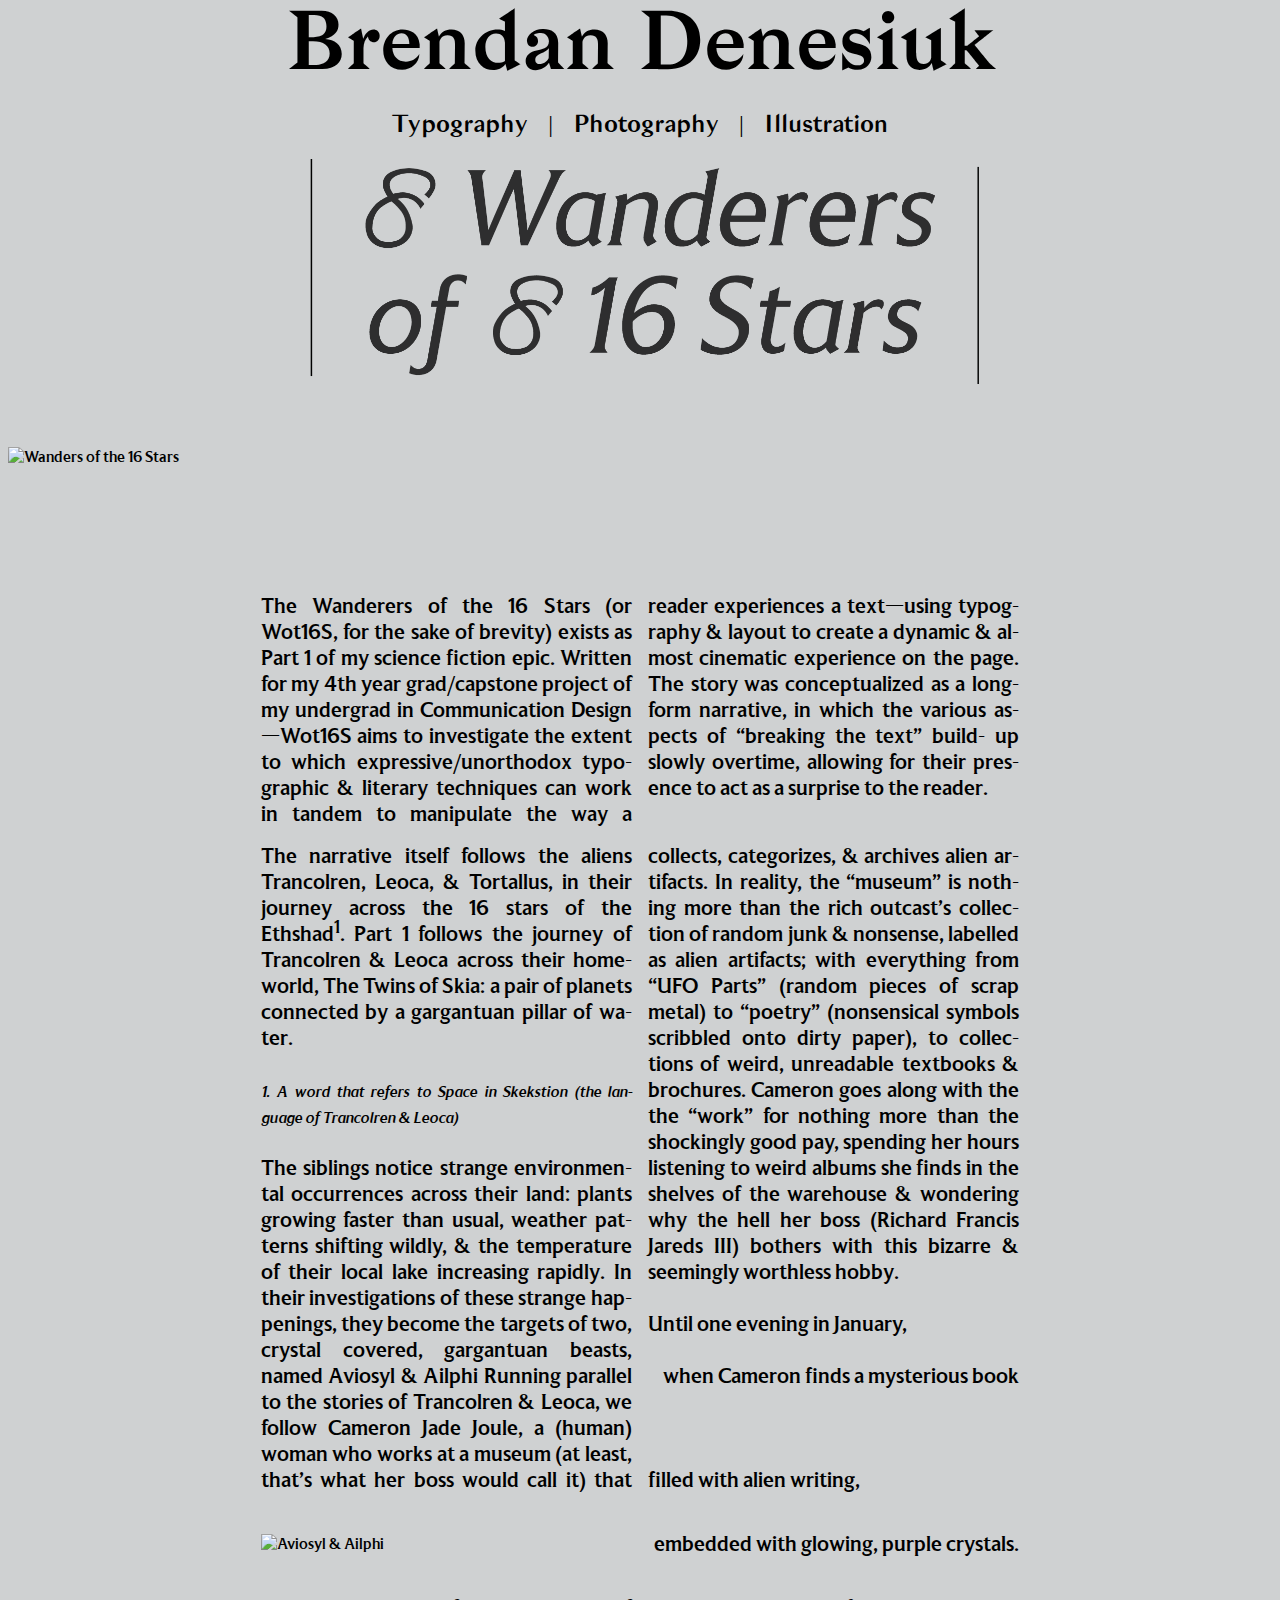
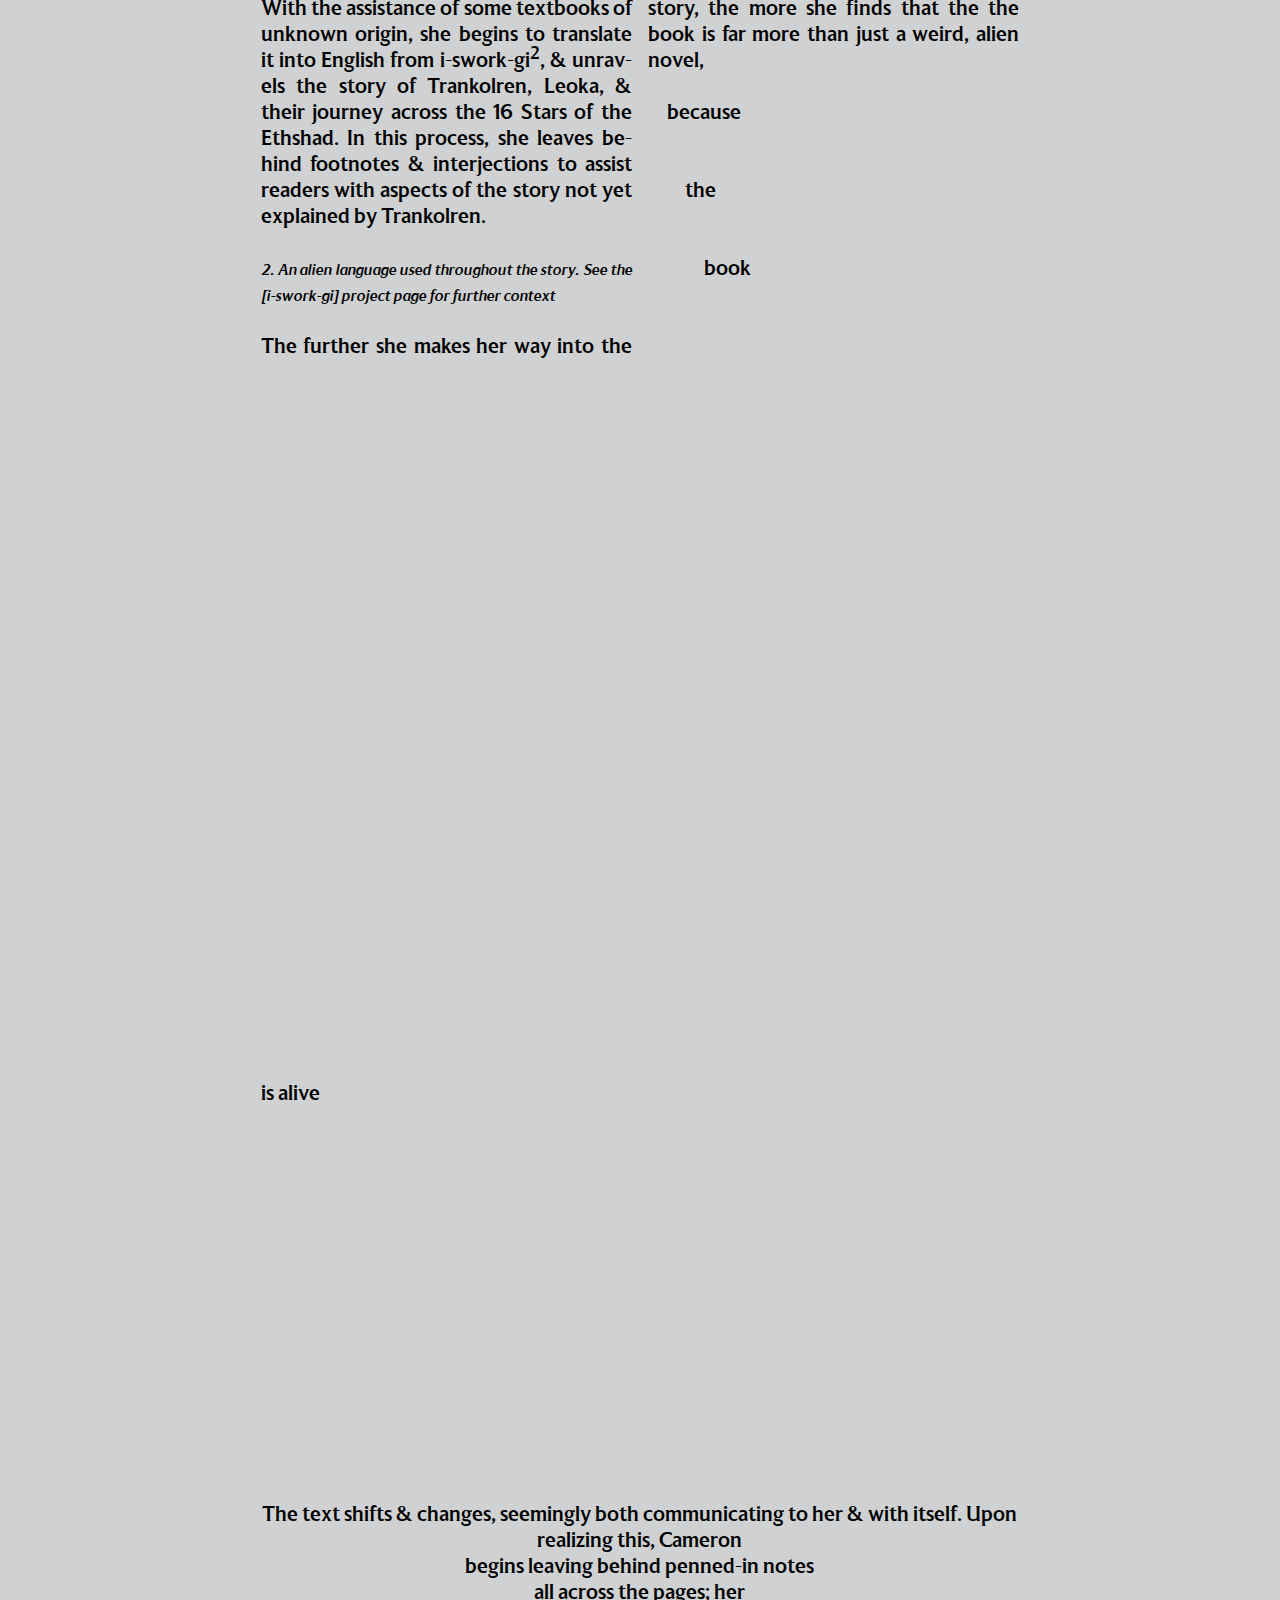
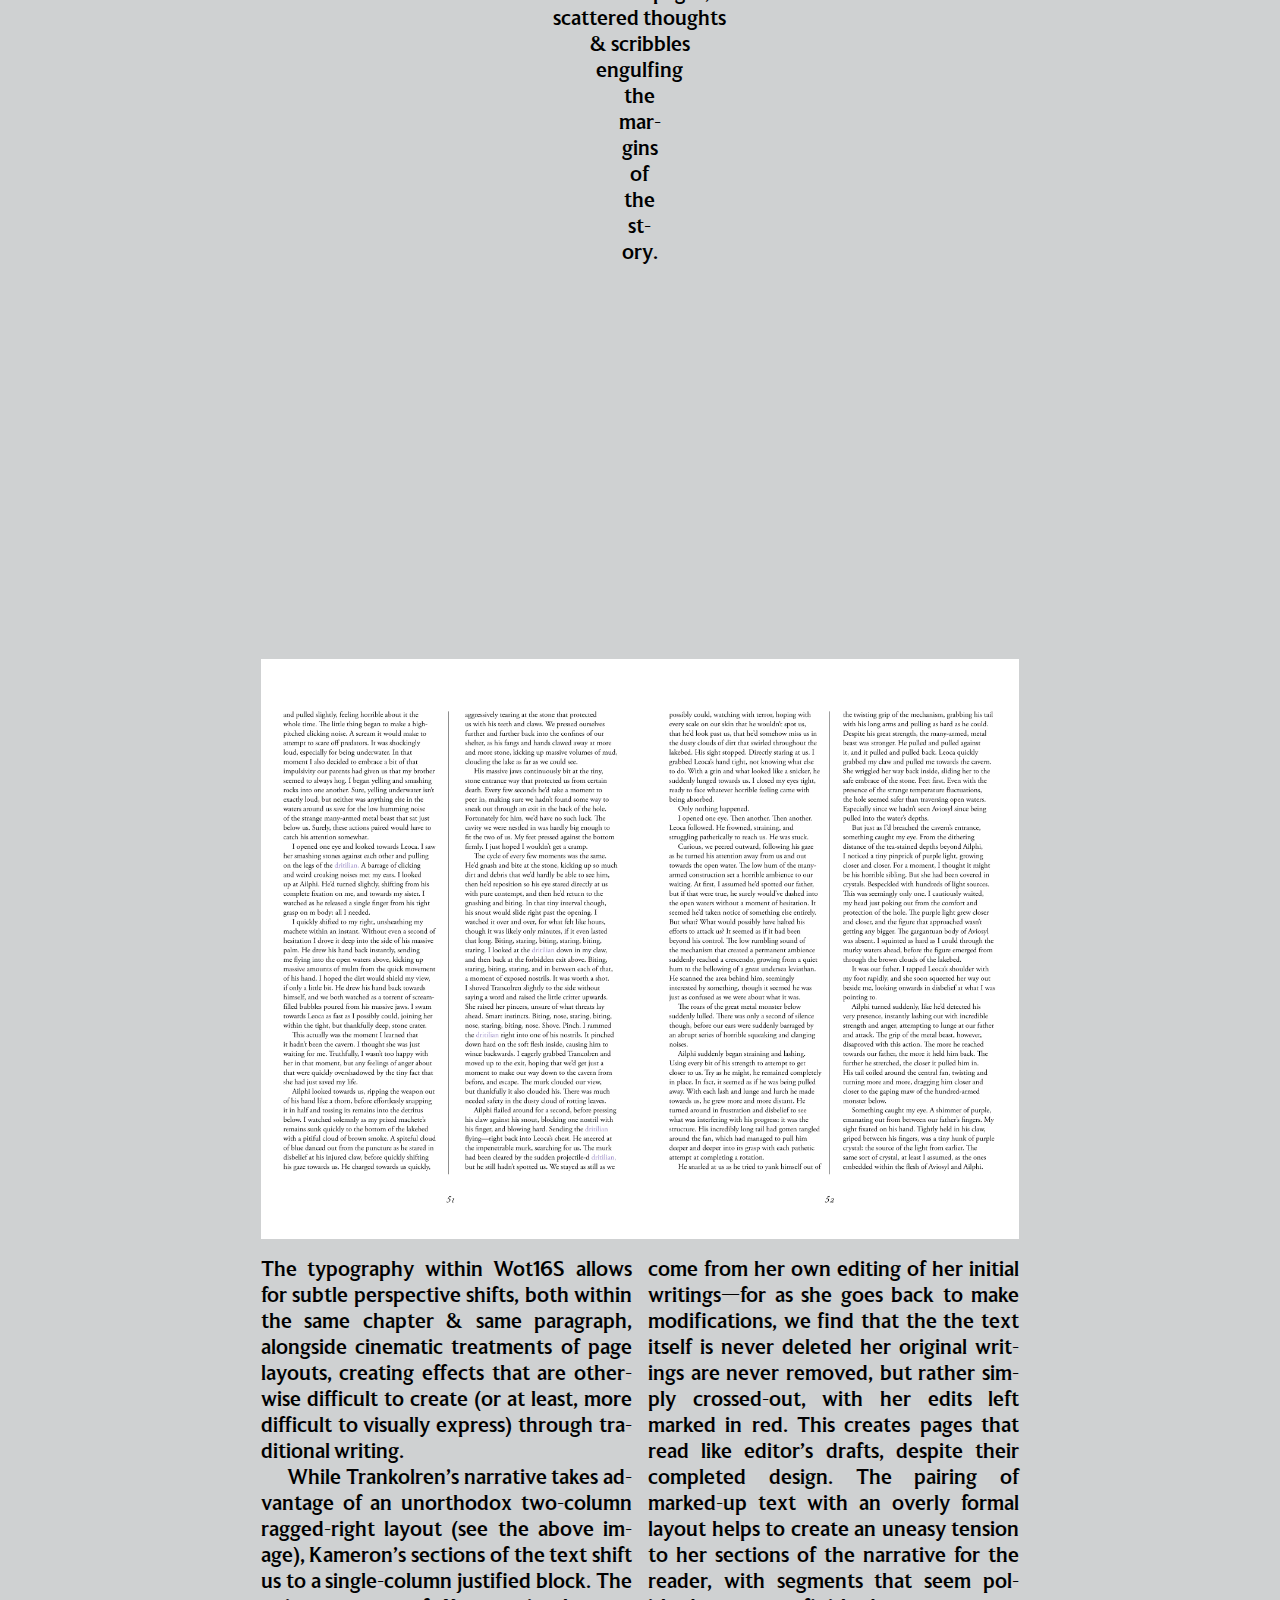
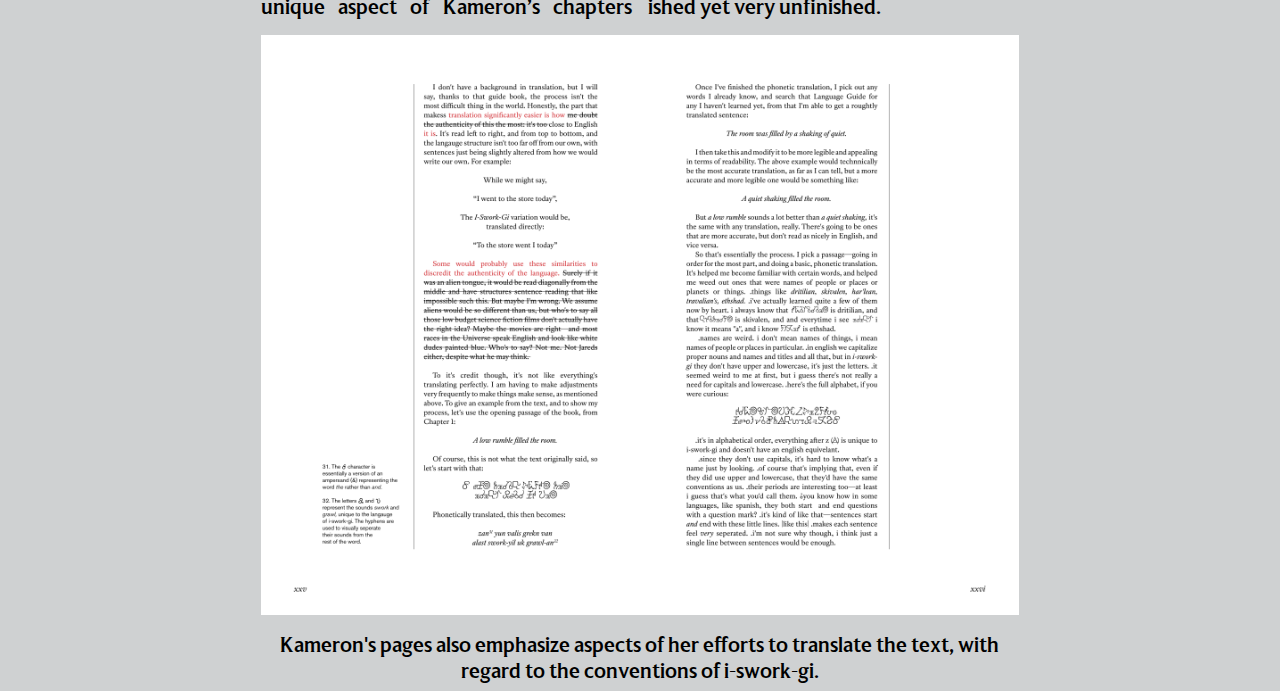
==== index.html @ 3d5e1afa "Resize Images Changed file sizes Work-in-progress" ====
<!DOCTYPE html>
<html lang="en">
<head>
    <meta charset="UTF-8">
    <title>Title</title>
    <link rel='stylesheet' href='style.css'>
</head>
<body>
    <div class='header'>
        <div class='header-title' onclick="window.location.href='/'">Brendan Denesiuk</div>
        <div>
            <h2>Typography</h2>
            <h2>|</h2>
            <h2>Photography</h2>
            <h2>|</h2>
            <h2>Illustration</h2>
        </div>
    </div>

    <img src='assets/images/wanderers-title.png' alt='Wanders of the 16 Stars' style='width:60%; margin-bottom: 5%'>
    <img src='assets/images/banner.png' alt='Wanders of the 16 Stars' style='width:100%; margin-bottom: 10%'>
    <div class='content'>
        <div class='two-column-text'>
            The Wanderers of the 16 Stars (or Wot16S, for the sake of
            brevity) exists as Part 1 of my science fiction epic. Written
            for my 4th year grad/capstone project of my undergrad in
            Communication Design—Wot16S aims to investigate the
            extent to which expressive/unorthodox typographic &
            literary techniques can work in tandem to manipulate the
            way a reader experiences a text—using typography & layout
            to create a dynamic & almost cinematic experience on the
            page. The story was conceptualized as a long-form narrative,
            in which the various aspects of “breaking the text” build-
            up slowly overtime, allowing for their presence to act as a
            surprise to the reader.
        </div>

        <div class='two-column-text'>
            The narrative itself follows the aliens Trancolren, Leoca, &
            Tortallus, in their journey across the 16 stars of the Ethshad<sup>1</sup>.
            Part 1 follows the journey of Trancolren & Leoca across their
            home-world, The Twins of Skia: a pair of planets connected
            by a gargantuan pillar of water.
            <br><br>
            <em>1.  A word that refers to Space in Skekstion (the language of Trancolren & Leoca)</em>
            <br><br>
            The siblings notice strange environmental occurrences
            across their land: plants growing faster than usual, weather
            patterns shifting wildly, & the temperature of their local
            lake increasing rapidly. In their investigations of these
            strange happenings, they become the targets of two, crystal
            covered, gargantuan beasts, named Aviosyl & Ailphi

            Running parallel to the stories of Trancolren & Leoca, we follow Cameron Jade Joule, a
            (human) woman who works at a museum (at least, that’s what her boss would call it)
            that collects, categorizes, & archives alien artifacts. In reality, the “museum” is nothing
            more than the rich outcast’s collection of random junk & nonsense, labelled as alien
            artifacts; with everything from “UFO Parts” (random pieces of scrap metal) to “poetry”
            (nonsensical symbols scribbled onto dirty paper), to collections of weird, unreadable
            textbooks & brochures. Cameron goes along with the the “work” for nothing more than
            the shockingly good pay, spending her hours listening to weird albums she finds in the
            shelves of the warehouse & wondering why the hell her boss (Richard Francis Jareds
            III) bothers with this bizarre & seemingly worthless hobby.
            <br><br>
            Until one evening in January,
            <br><br>
            <div style='text-align: right'>when Cameron finds a mysterious book</div>
            <br><br><br>
            filled with alien writing,
        </div>

        <div class='content-double'>
            <img src='assets/images/wander1.png' alt='Aviosyl & Ailphi' style='width:100%;'>
            <p style='text-align: right'>embedded with glowing, purple crystals.</p>
        </div>

        <div class='two-column-text'>
            With the assistance of some textbooks of unknown origin, she begins to translate it
            into English from i-swork-gi<sup>2</sup>, & unravels the story of Trankolren, Leoka, & their journey
            across the 16 Stars of the Ethshad. In this process, she leaves behind footnotes &
            interjections to assist readers with aspects of the story not yet explained by Trankolren.
            <br><br>
            <em>2.   An alien language used throughout the story. See the [i-swork-gi] project page for further context </em>
            <br><br>
            The further she makes her way into the story, the more she finds that the the book is far more than just a weird, alien novel,
            <br><br>
            <div style='padding-left: 5%'>because</div>
            <br><br>
            <div style='padding-left: 10%'>the</div>
            <br><br>
            <div style='padding-left: 15%'>book</div>
            <br><br>
        </div>
        <div class='two-column-text'>
            <div style='margin-top: 100%; padding-top: 90%'>is alive</div>
        </div>
        <div class='center-text' style='margin-top: 50%; margin-bottom: 50%'>
            The text shifts & changes, seemingly both communicating to her & with itself. Upon realizing this, Cameron<br>
            begins leaving behind penned-in notes<br>
            all across the pages; her<br>
            scattered thoughts<br>
            & scribbles<br>
            engulfing<br>
            the<br>
            mar-<br>
            gins<br>
            of<br>
            the<br>
            st-<br>
            ory.<br>
        </div>
        <img src='assets/images/wander2.png' alt='Page 51-52' style='width:100%;'>
        <div class='two-column-text'>
            The typography within Wot16S allows for subtle perspective shifts, both within the same
            chapter & same paragraph, alongside cinematic treatments of page layouts, creating
            effects that are otherwise difficult to create (or at least, more difficult to visually express)
            through traditional writing.
            <br>
            &emsp; While Trankolren’s narrative takes advantage of an unorthodox two-column
            ragged-right layout (see the above image), Kameron’s sections of the text shift us to a
            single-column justified block. The unique aspect of Kameron’s chapters come from her
            own editing of her initial writings—for as she goes back to make modifications, we find
            that the the text itself is never deleted her original writings are never removed, but rather
            simply crossed-out, with her edits left marked in red. This creates pages that read like
            editor’s drafts, despite their completed design. The pairing of marked-up text with an
            overly formal layout helps to create an uneasy tension to her sections of the narrative
            for the reader, with segments that seem polished yet very unfinished.
        </div>
        <img src='assets/images/wander3.png' alt='Page xxv-xxvi' style='width:100%;'>
        <div class='center-text'>
            Kameron's pages also emphasize aspects of her efforts to translate the text, with regard to the conventions of i-swork-gi.
        </div>
    </div>
</body>
</html>
---- style.css ----
/*region Colors & Fonts*/
:root {
    --main_background: #cfd1d2;
    --main_text: #000000;
}

@font-face {
    font-family: BagnardSans;
    src: url('assets/typefaces/BagnardSans.otf');
    font-weight: normal;
    font-style: normal;
}

@font-face {
    font-family: Bagnard-Serif-Regular;
    src: url('assets/typefaces/Bagnard-Serif-Regular.otf');
    font-weight: normal;
    font-style: normal;
}

@font-face {
    font-family: LTMuseum-Medium;
    src: url('assets/typefaces/LTMuseum-Medium.ttf') format('truetype');
    font-weight: normal;
    font-style: normal;
}

@font-face {
    font-family: LTMuseum-Medium;
    src: url('assets/typefaces/LTMuseum-MediumItalic.ttf') format('truetype');
    font-weight: normal;
    font-style: italic;
}
/*endregion*/

body {
    background-color: var(--main_background);
    color: var(--main_text);
    font-family: LTMuseum-Medium, serif;
    -webkit-font-smoothing: antialiased;
    display: flex;
    flex-direction: column;
    justify-content: center;
    align-items: center;
}

/*region Header*/
.header-title {
    color: var(--main_text);
    font-family: Bagnard-Serif-Regular, serif;
    font-size: 81px;
    cursor: pointer;
}

.header-title:hover {
    transform: scale(0.9);
    transition: transform 0.5s;
}

.header {
    display: flex;
    flex-direction: column;
    align-items: center;
    justify-content: space-between;

}

.header h2 {
    float: left;
    color: var(--main_text);
    text-align: center;
    padding-left: 10px;
    padding-right: 10px;
    text-decoration: none;
    font-family: BagnardSans, serif;
    font-weight: lighter;
}
/*endregion*/

.content {
    display: flex;
    flex-direction: column;
    width: 60%;
    justify-content: space-evenly;
    row-gap: 1rem;
}

.content-double {
    display: grid;
    grid-template-columns: 1fr 1fr;
    align-items: center;
    justify-content: center;
    grid-column-gap: 1rem;
}

.content-double p {
    font-size: 22px;
    text-align: justify;
    text-justify: auto;
    hyphens: auto;
}

.content-double p em {
    font-size: 16px;
}

.two-column-text {
    column-count: 2;
    column-gap: 1rem;
    font-size: 22px;
    text-align: justify;
    text-justify: auto;
    hyphens: auto;

}

.two-column-text sup {
    line-height: 0;
}

.two-column-text em {
    font-size: 16px;
}

.center-text {
    font-size: 22px;
    text-align: center;
}
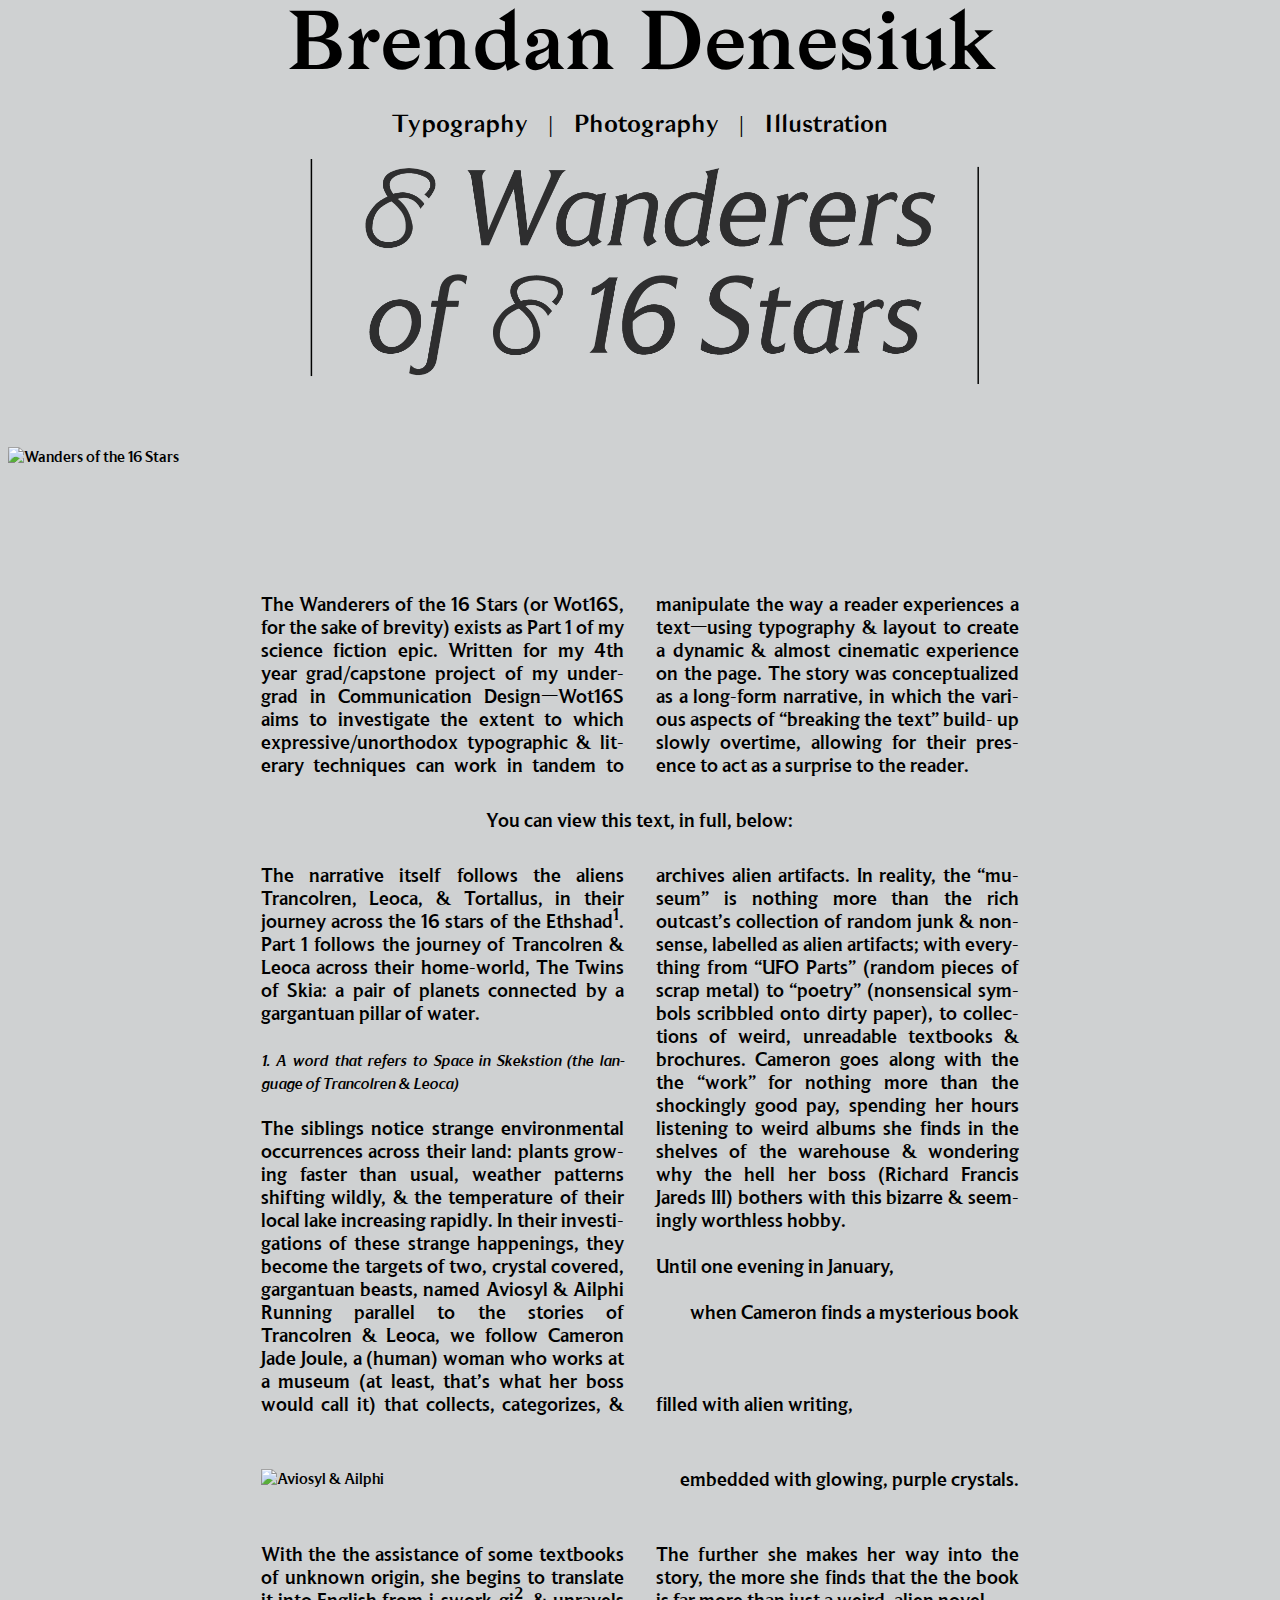
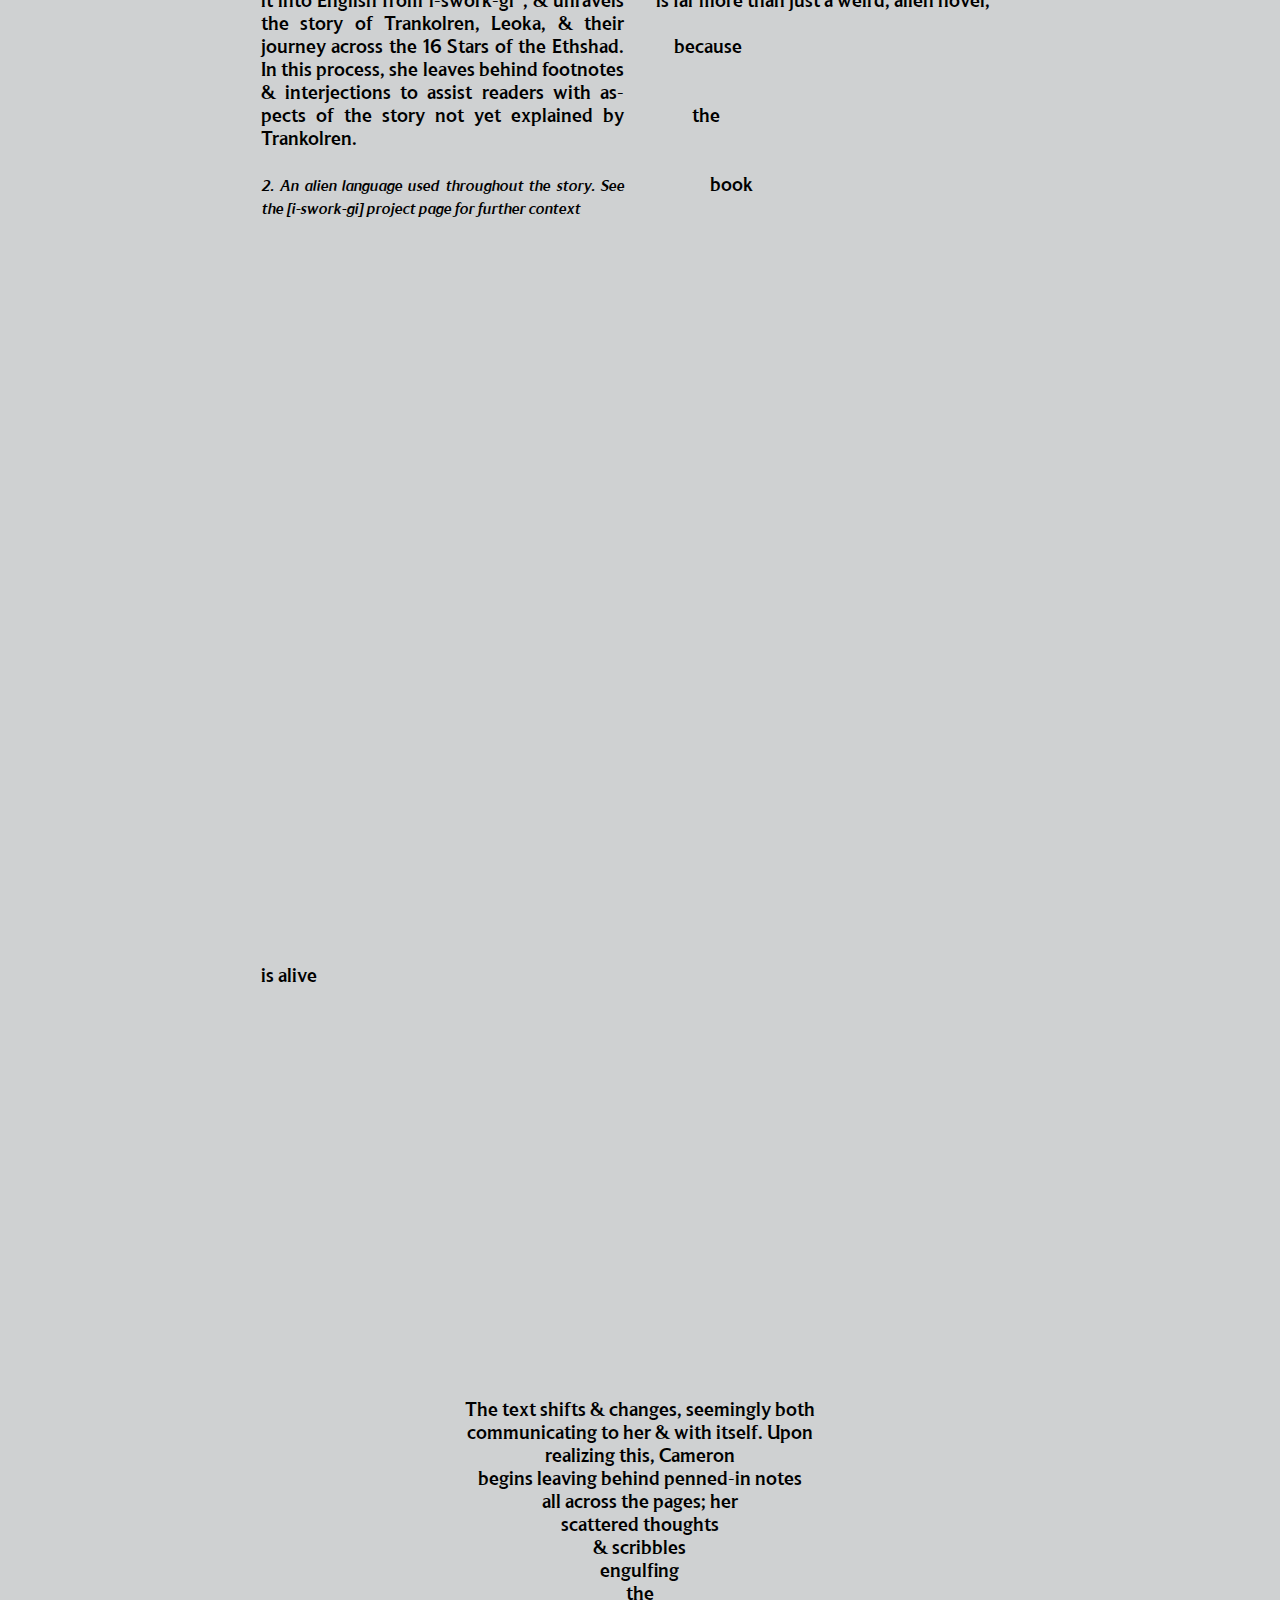
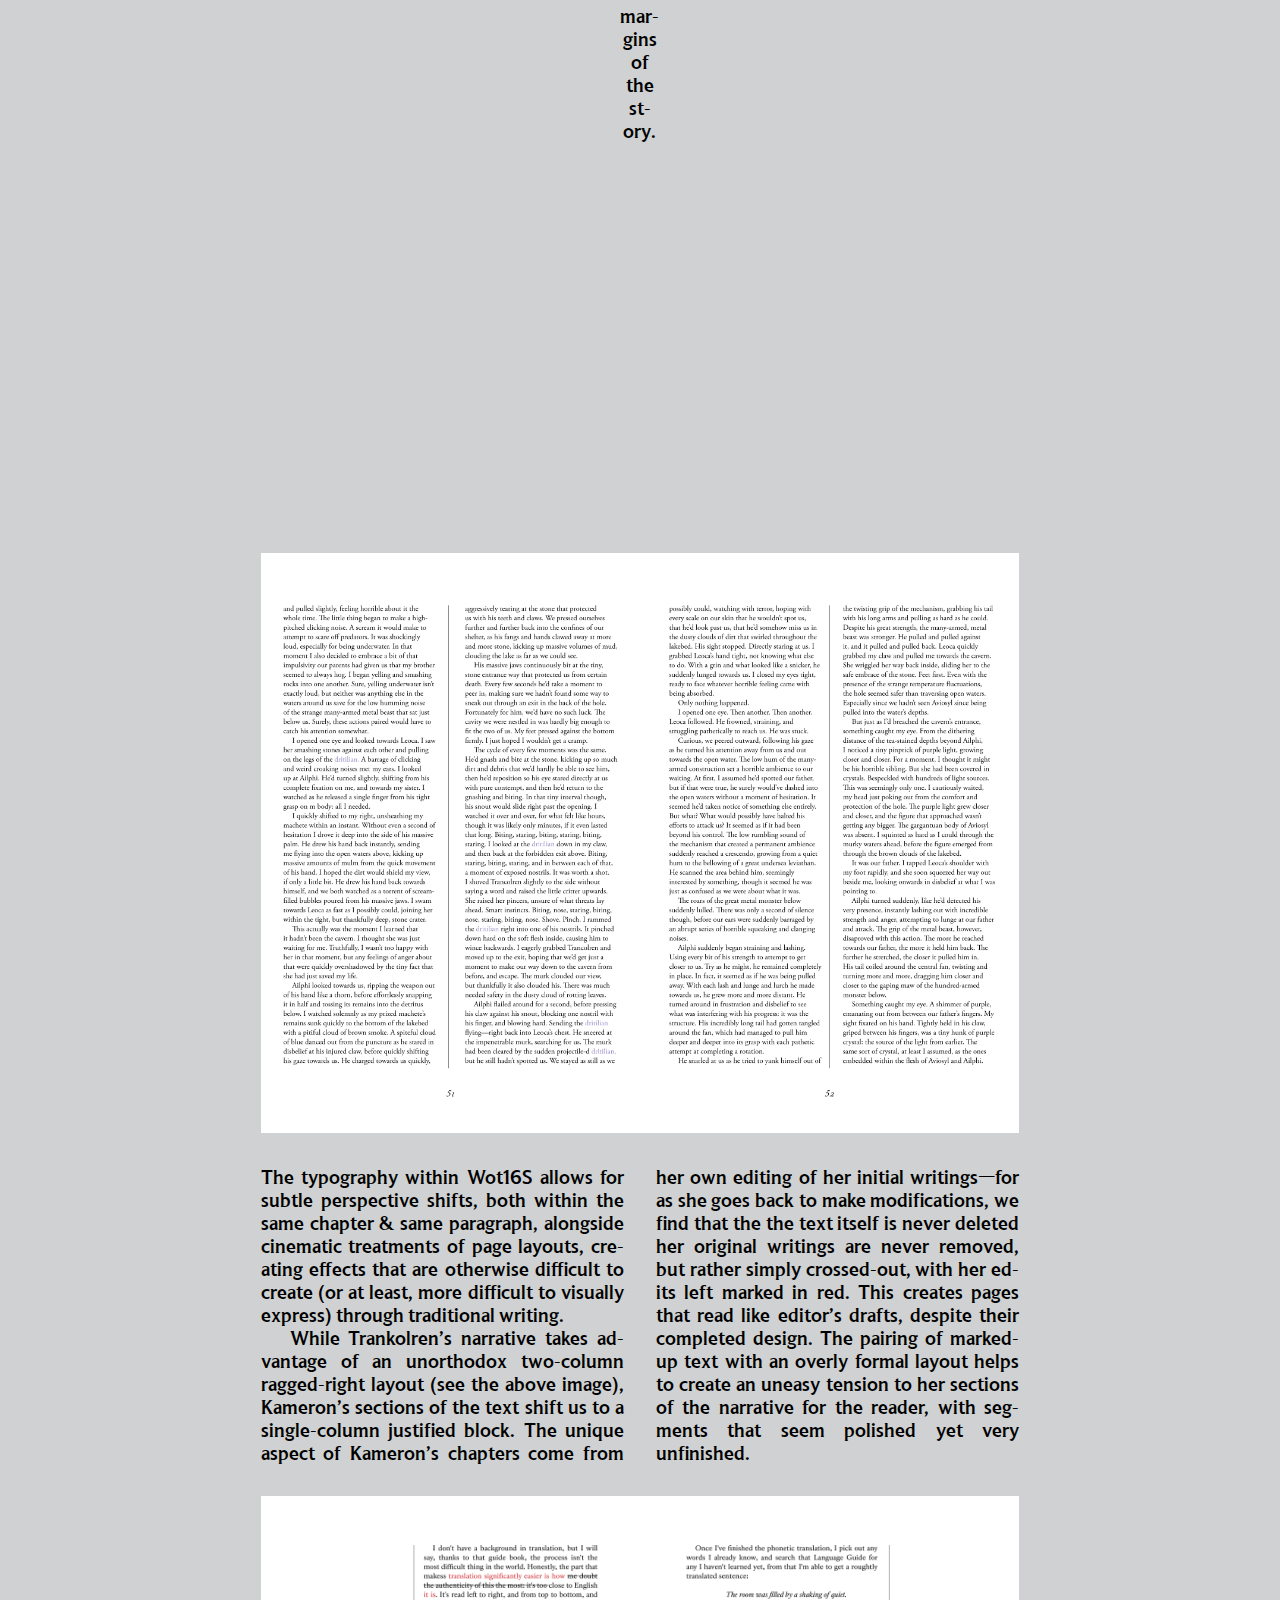
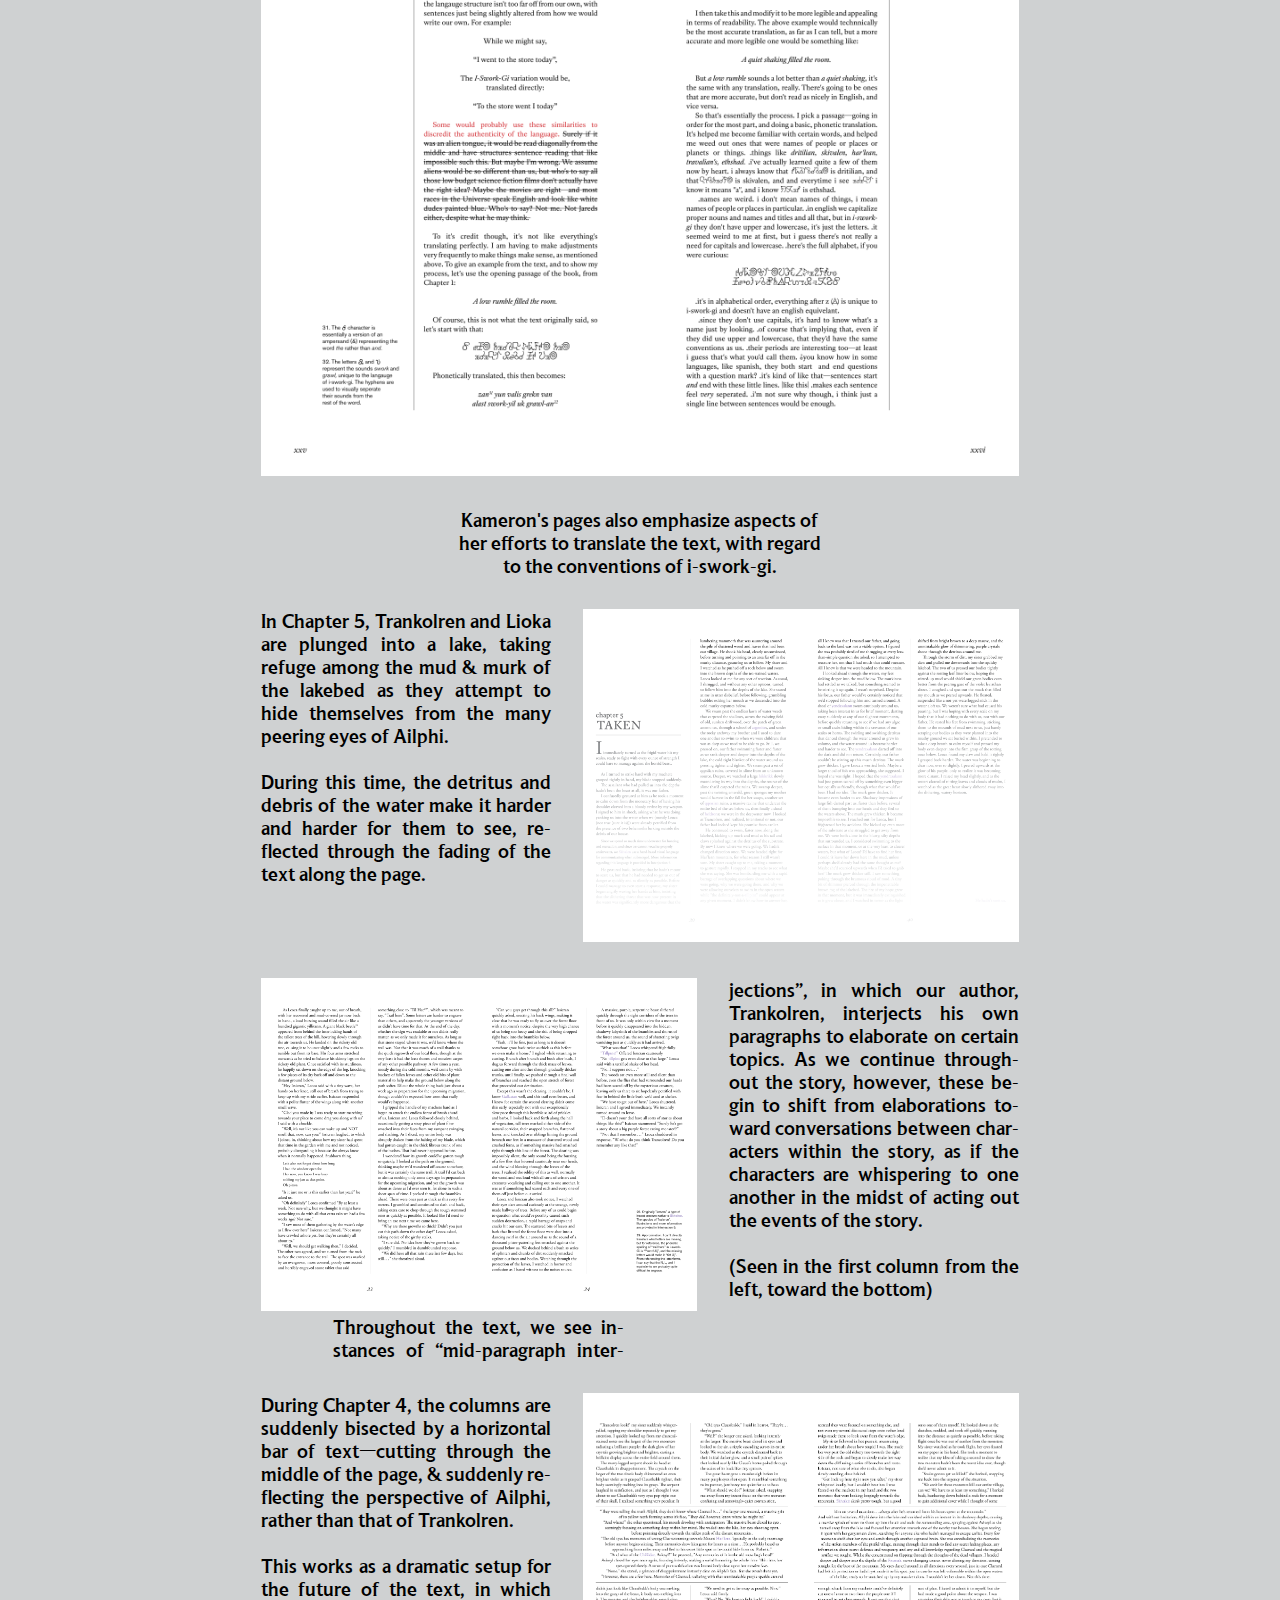
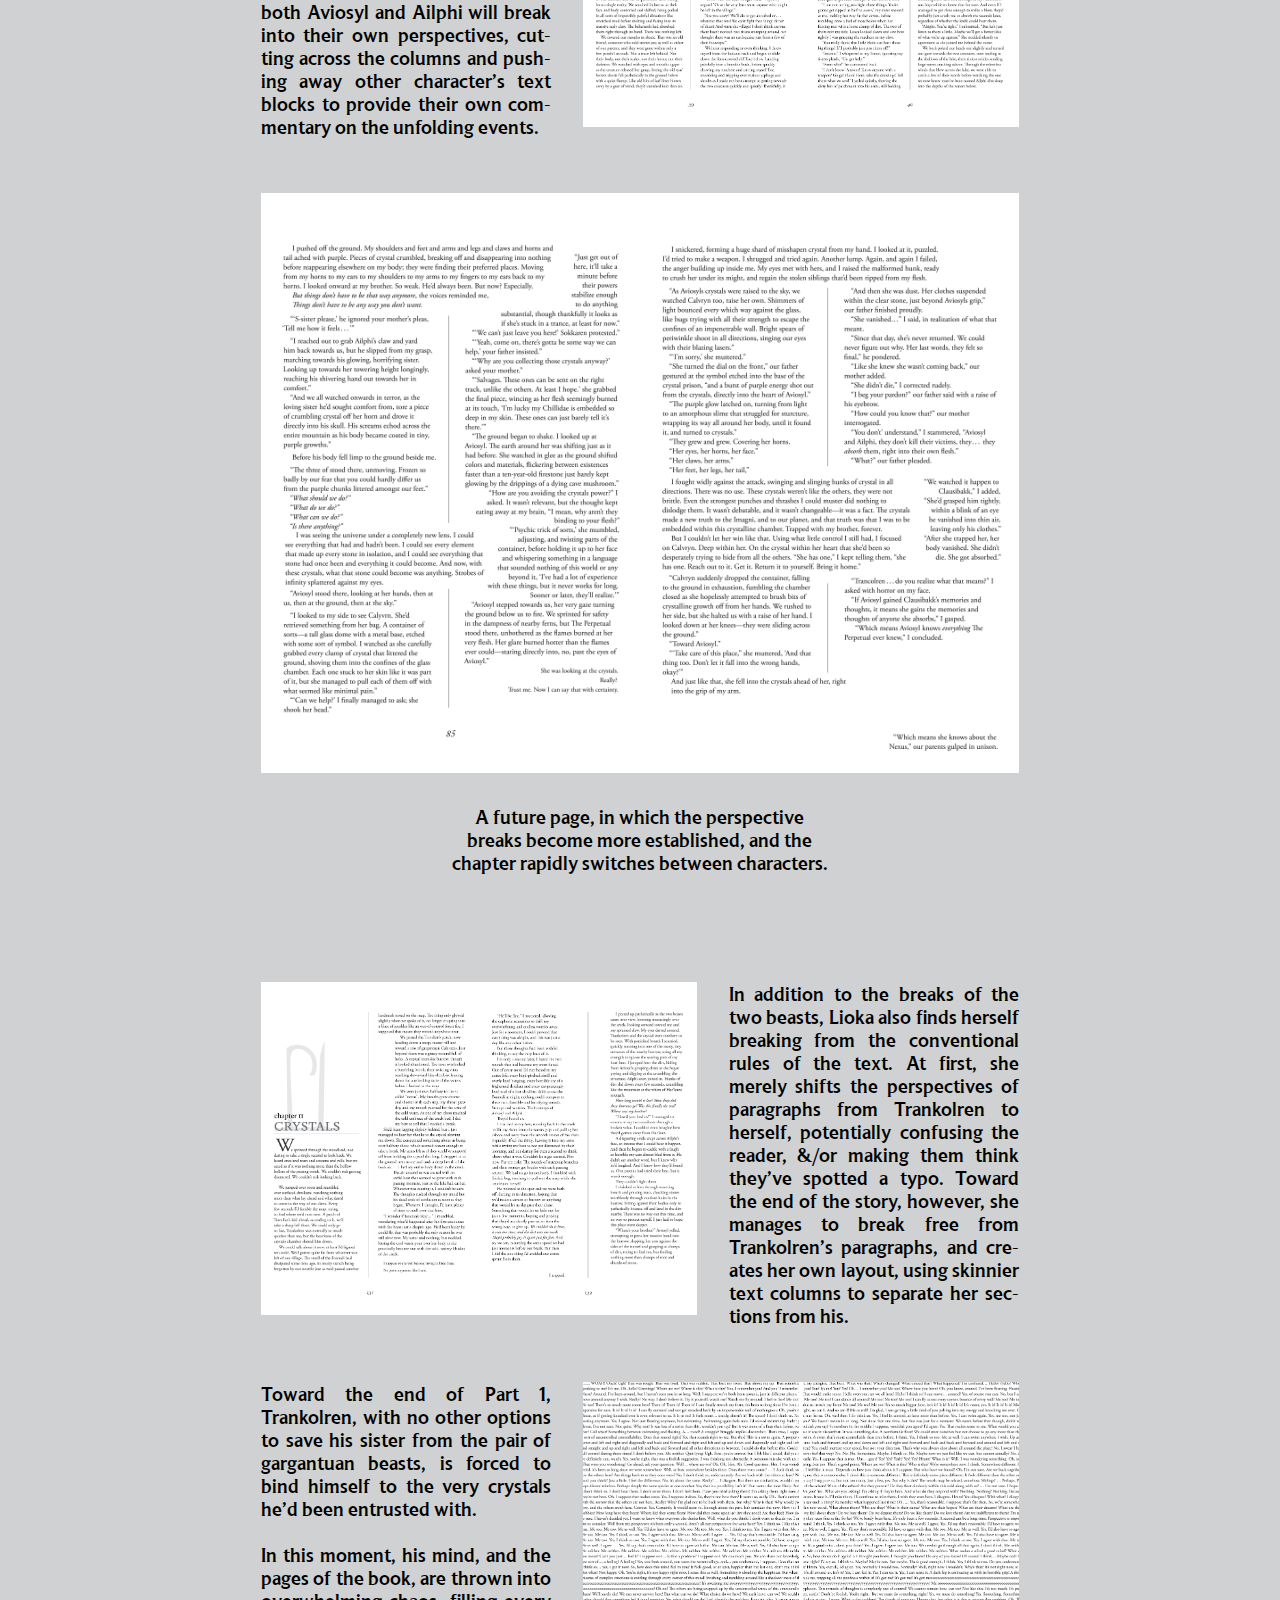
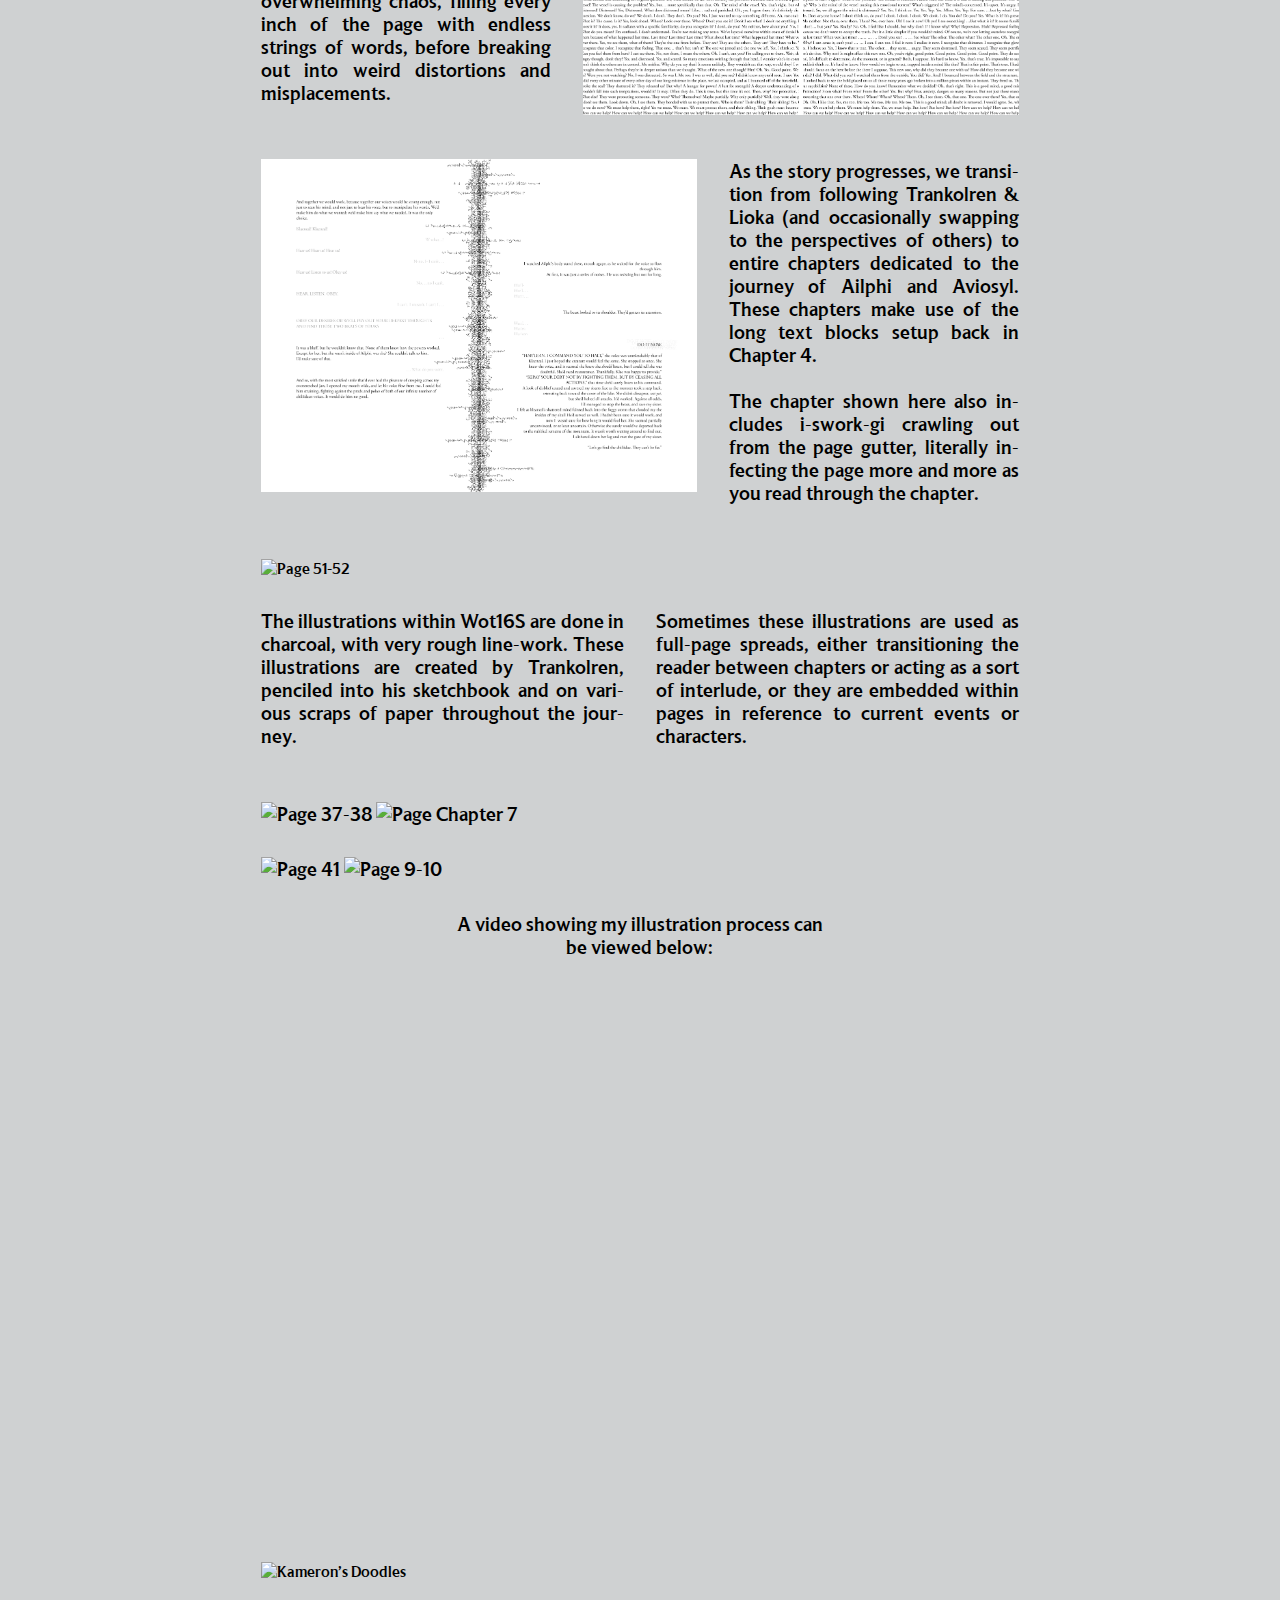
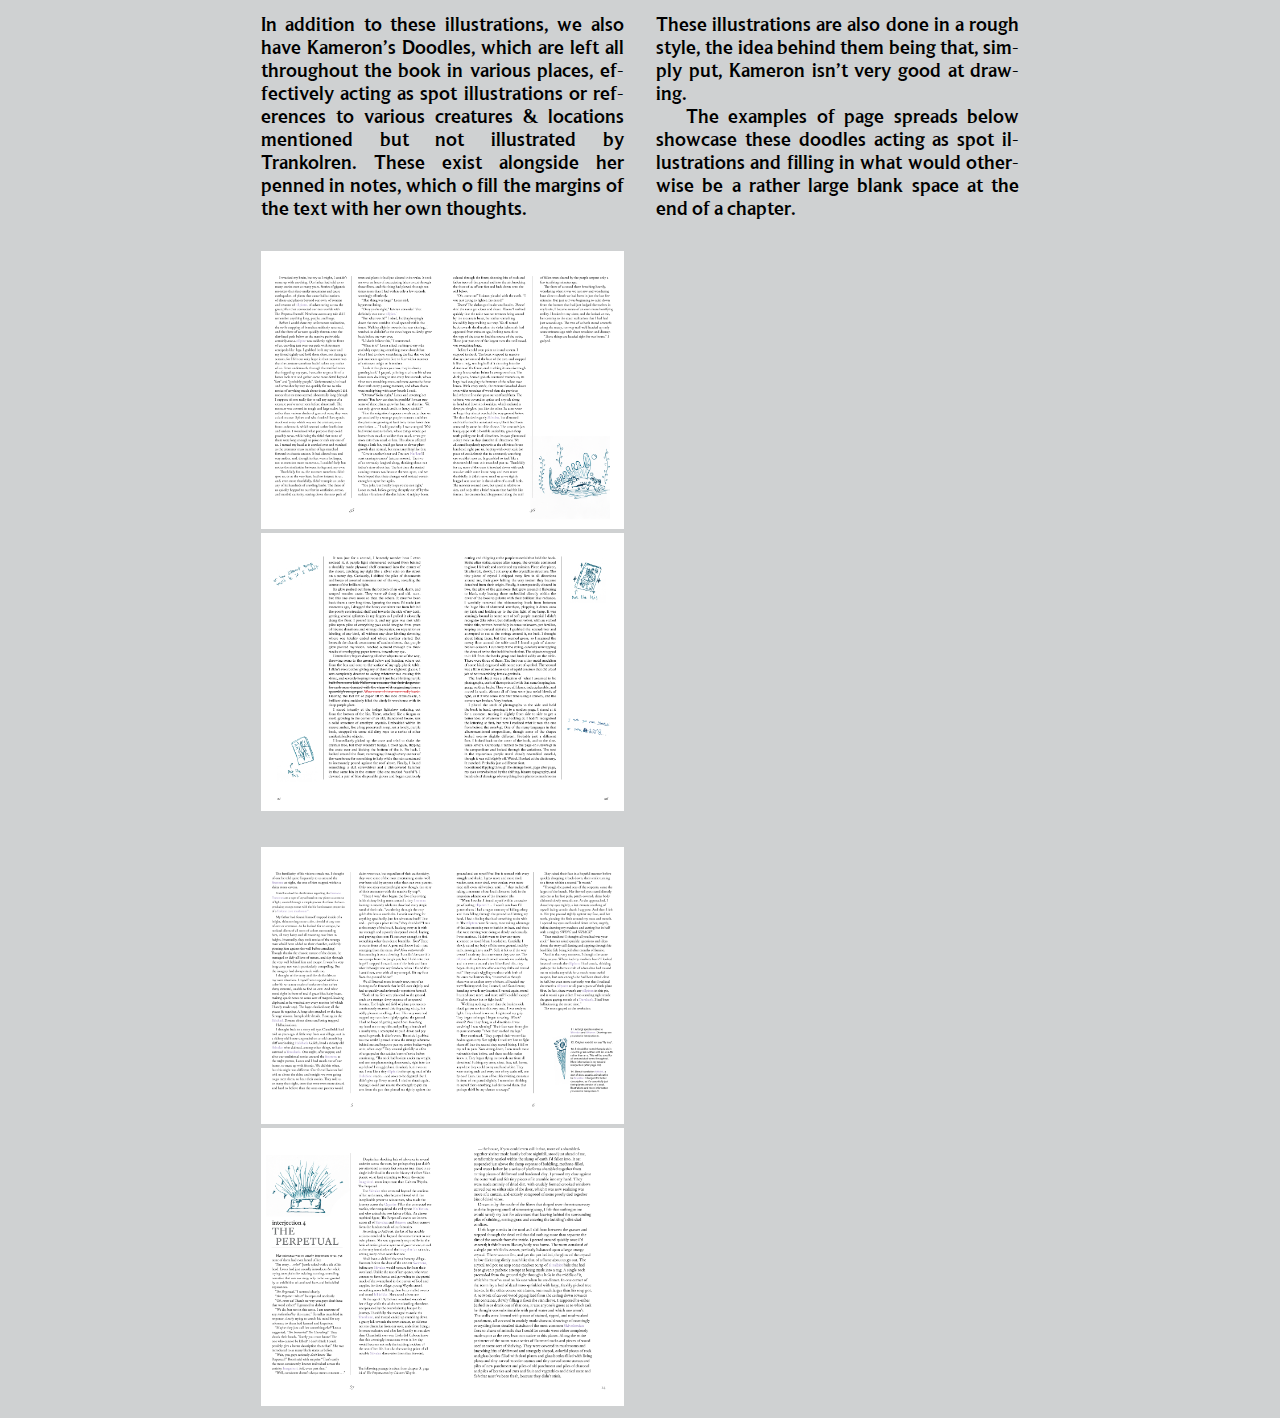
==== commit 552857d1: "Missing flipbook" ====
--- a/index.html
+++ b/index.html
@@ -35,6 +35,10 @@
             surprise to the reader.
         </div>
 
+        <div class='center-text'>
+            You can view this text, in full, below:
+        </div>
+
         <div class='two-column-text'>
             The narrative itself follows the aliens Trancolren, Leoca, &
             Tortallus, in their journey across the 16 stars of the Ethshad<sup>1</sup>.
@@ -75,7 +79,7 @@
         </div>
 
         <div class='two-column-text'>
-            With the assistance of some textbooks of unknown origin, she begins to translate it
+            With the the assistance of some textbooks of unknown origin, she begins to translate it
             into English from i-swork-gi<sup>2</sup>, & unravels the story of Trankolren, Leoka, & their journey
             across the 16 Stars of the Ethshad. In this process, she leaves behind footnotes &
             interjections to assist readers with aspects of the story not yet explained by Trankolren.
@@ -109,6 +113,7 @@
             st-<br>
             ory.<br>
         </div>
+
         <img src='assets/images/wander2.png' alt='Page 51-52' style='width:100%;'>
         <div class='two-column-text'>
             The typography within Wot16S allows for subtle perspective shifts, both within the same
@@ -126,10 +131,152 @@
             overly formal layout helps to create an uneasy tension to her sections of the narrative
             for the reader, with segments that seem polished yet very unfinished.
         </div>
+
         <img src='assets/images/wander3.png' alt='Page xxv-xxvi' style='width:100%;'>
         <div class='center-text'>
             Kameron's pages also emphasize aspects of her efforts to translate the text, with regard to the conventions of i-swork-gi.
         </div>
+
+        <div class='two-column-text'>
+            <div style='width: 80%; margin-right: 20%'>
+                In Chapter 5, Trankolren and Lioka are plunged into a lake, taking refuge among the
+                mud & murk of the lakebed as they attempt to hide themselves from the many peering
+                eyes of Ailphi.
+                <br><br>
+                During this time, the detritus and debris of the water make it harder and harder for them
+                to see, reflected through the fading of the text along the page.
+                <br><br>
+            </div>
+            <img src='assets/images/wander4.png' alt='Chapter 5' style='width:120%; margin-left: -20%'>
+        </div>
+
+        <div class='two-column-text'>
+            <img src='assets/images/wander5.png' alt='Page 33-34' style='width:120%;'>
+            <div style='width: 80%; margin-left: 20%'>
+                Throughout the text, we see instances of “mid-paragraph interjections”, in which our
+                author, Trankolren, interjects his own paragraphs to elaborate on certain topics. As we
+                continue throughout the story, however, these begin to shift from elaborations toward
+                conversations between characters within the story, as if the characters are whispering to
+                one another in the midst of acting out the events of the story.
+                <br><br>
+                (Seen in the first column from the left,
+                toward the bottom)
+                <br><br>
+            </div>
+        </div>
+
+        <div class='two-column-text'>
+            <div style='width: 80%; margin-right: 20%'>
+                During Chapter 4, the columns are suddenly bisected by a horizontal bar of
+                text—cutting through the middle of the page, & suddenly reflecting the perspective of
+                Ailphi, rather than that of Trankolren.
+                <br><br>
+                This works as a dramatic setup for the future of the text, in which both Aviosyl and Ailphi
+                will break into their own perspectives, cutting across the columns and pushing away
+                other character’s text blocks to provide their own commentary on the unfolding events.
+                <br><br>
+            </div>
+            <img src='assets/images/wander6.png' alt='Page 39-40' style='width:120%; margin-left: -20%'>
+        </div>
+
+        <img src='assets/images/wander7.png' alt='Page 85' style='width:100%;'>
+        <div class='center-text' style='margin-bottom: 10%'>
+            A future page, in which the perspective breaks become more established, and the
+            chapter rapidly switches between characters.
+        </div>
+
+        <div class='two-column-text'>
+            <img src='assets/images/wander8.png' alt='Page 131-132' style='width:120%;'>
+            <div style='width: 80%; margin-left: 20%'>
+                In addition to the breaks of the two beasts, Lioka also finds herself breaking from the
+                conventional rules of the text. At first, she merely shifts the perspectives of paragraphs
+                from Trankolren to herself, potentially confusing the reader, &amp;/or making them think
+                they’ve spotted a typo. Toward the end of the story, however, she manages to break
+                free from Trankolren’s paragraphs, and creates her own layout, using skinnier text
+                columns to separate her sections from his.
+                <br><br>
+            </div>
+        </div>
+
+        <div class='two-column-text'>
+            <div style='width: 80%; margin-right: 20%'>
+                Toward the end of Part 1, Trankolren, with no other options to save his sister from the
+                pair of gargantuan beasts, is forced to bind himself to the very crystals he’d been
+                entrusted with.
+                <br><br>
+                In this moment, his mind, and the pages of the book, are thrown into overwhelming
+                chaos, filling every inch of the page with endless strings of words, before breaking out
+                into weird distortions and misplacements.
+                <br><br>
+            </div>
+            <img src='assets/images/wander9.png' alt='???' style='width:120%; margin-left: -20%'>
+        </div>
+
+        <div class='two-column-text'>
+            <img src='assets/images/wander10.png' alt='???' style='width:120%;'>
+            <div style='width: 80%; margin-left: 20%'>
+                As the story progresses, we transition from following Trankolren &amp; Lioka (and
+                occasionally swapping to the perspectives of others) to entire chapters dedicated to the
+                journey of Ailphi and Aviosyl. These chapters make use of the long text blocks setup
+                back in Chapter 4.
+                <br><br>
+                The chapter shown here also includes i-swork-gi crawling out from the page gutter,
+                literally infecting the page more and more as you read through the chapter.
+                <br><br>
+            </div>
+        </div>
+
+        <img src='assets/images/wander11.png' alt='Page 51-52' style='width:100%;'>
+        <div class='two-column-text'>
+            The illustrations within Wot16S are done in charcoal, with very rough line-work. These
+            illustrations are created by Trankolren, penciled into his sketchbook and on various
+            scraps of paper throughout the journey.
+            <br><br>
+            Sometimes these illustrations are used as full-page spreads, either transitioning the
+            reader between chapters or acting as a sort of interlude, or they are embedded within
+            pages in reference to current events or characters.
+        </div>
+
+        <div class='two-column-text'>
+            <img src='assets/images/wander12.png' alt='Page 37-38' style='width:100%;'>
+            <img src='assets/images/wander13.png' alt='Page Chapter 7' style='width:100%;'>
+        </div>
+
+        <div class='two-column-text'>
+            <img src='assets/images/wander14.png' alt='Page 41' style='width:100%;'>
+            <img src='assets/images/wander15.png' alt='Page 9-10' style='width:100%;'>
+        </div>
+
+        <div class='center-text'>
+            A video showing my illustration process can be viewed below:
+        </div>
+        <iframe style="margin-left: 10%; width: 80%; height: 60vh" src="https://www.youtube.com/embed/lHjGs53hMXE?si=xQYHuJV3RHVMtjqg" title="YouTube video player" frameborder="0" allow="accelerometer; autoplay; clipboard-write; encrypted-media; gyroscope; picture-in-picture; web-share" referrerpolicy="strict-origin-when-cross-origin" allowfullscreen></iframe>
+
+        <img src='assets/images/wander16.png' alt='Kameron’s Doodles' style='width:100%;'>
+        <div class='two-column-text'>
+            In addition to these illustrations, we also have Kameron’s Doodles, which are left all
+            throughout the book in various places, effectively acting as spot illustrations or
+            references to various creatures & locations mentioned but not illustrated by Trankolren.
+            These exist alongside her penned in notes, which o fill the margins of the text with her
+            own thoughts.
+            <br>
+            These illustrations are also done in a rough style, the idea behind them being that,
+            simply put, Kameron isn’t very good at drawing.
+            <br>
+            &emsp; The examples of page spreads below showcase these doodles acting as spot
+            illustrations and filling in what would otherwise be a rather large blank space at the end
+            of a chapter.
+        </div>
+
+        <div class='two-column-text'>
+            <img src='assets/images/wander17.png' alt='Page 35-36' style='width:100%;'>
+            <img src='assets/images/wander18.png' alt='Page xi-xii' style='width:100%;'>
+        </div>
+
+        <div class='two-column-text'>
+            <img src='assets/images/wander19.png' alt='Page 5-6' style='width:100%;'>
+            <img src='assets/images/wander20.png' alt='Interjection 4' style='width:100%;'>
+        </div>
     </div>
 </body>
 </html>--- a/style.css
+++ b/style.css
@@ -20,7 +20,7 @@
 
 @font-face {
     font-family: LTMuseum-Medium;
-    src: url('assets/typefaces/LTMuseum-Medium.ttf') format('truetype');
+    src: url('assets/typefaces/LTMuseum-Medium.ttf');
     font-weight: normal;
     font-style: normal;
 }
@@ -82,7 +82,7 @@
     flex-direction: column;
     width: 60%;
     justify-content: space-evenly;
-    row-gap: 1rem;
+    row-gap: 2rem;
 }
 
 .content-double {
@@ -94,7 +94,7 @@
 }
 
 .content-double p {
-    font-size: 22px;
+    font-size: 20px;
     text-align: justify;
     text-justify: auto;
     hyphens: auto;
@@ -106,8 +106,8 @@
 
 .two-column-text {
     column-count: 2;
-    column-gap: 1rem;
-    font-size: 22px;
+    column-gap: 2rem;
+    font-size: 20px;
     text-align: justify;
     text-justify: auto;
     hyphens: auto;
@@ -123,6 +123,8 @@
 }
 
 .center-text {
-    font-size: 22px;
+    font-size: 20px;
     text-align: center;
+    width: 50%;
+    margin-left: 25%;
 }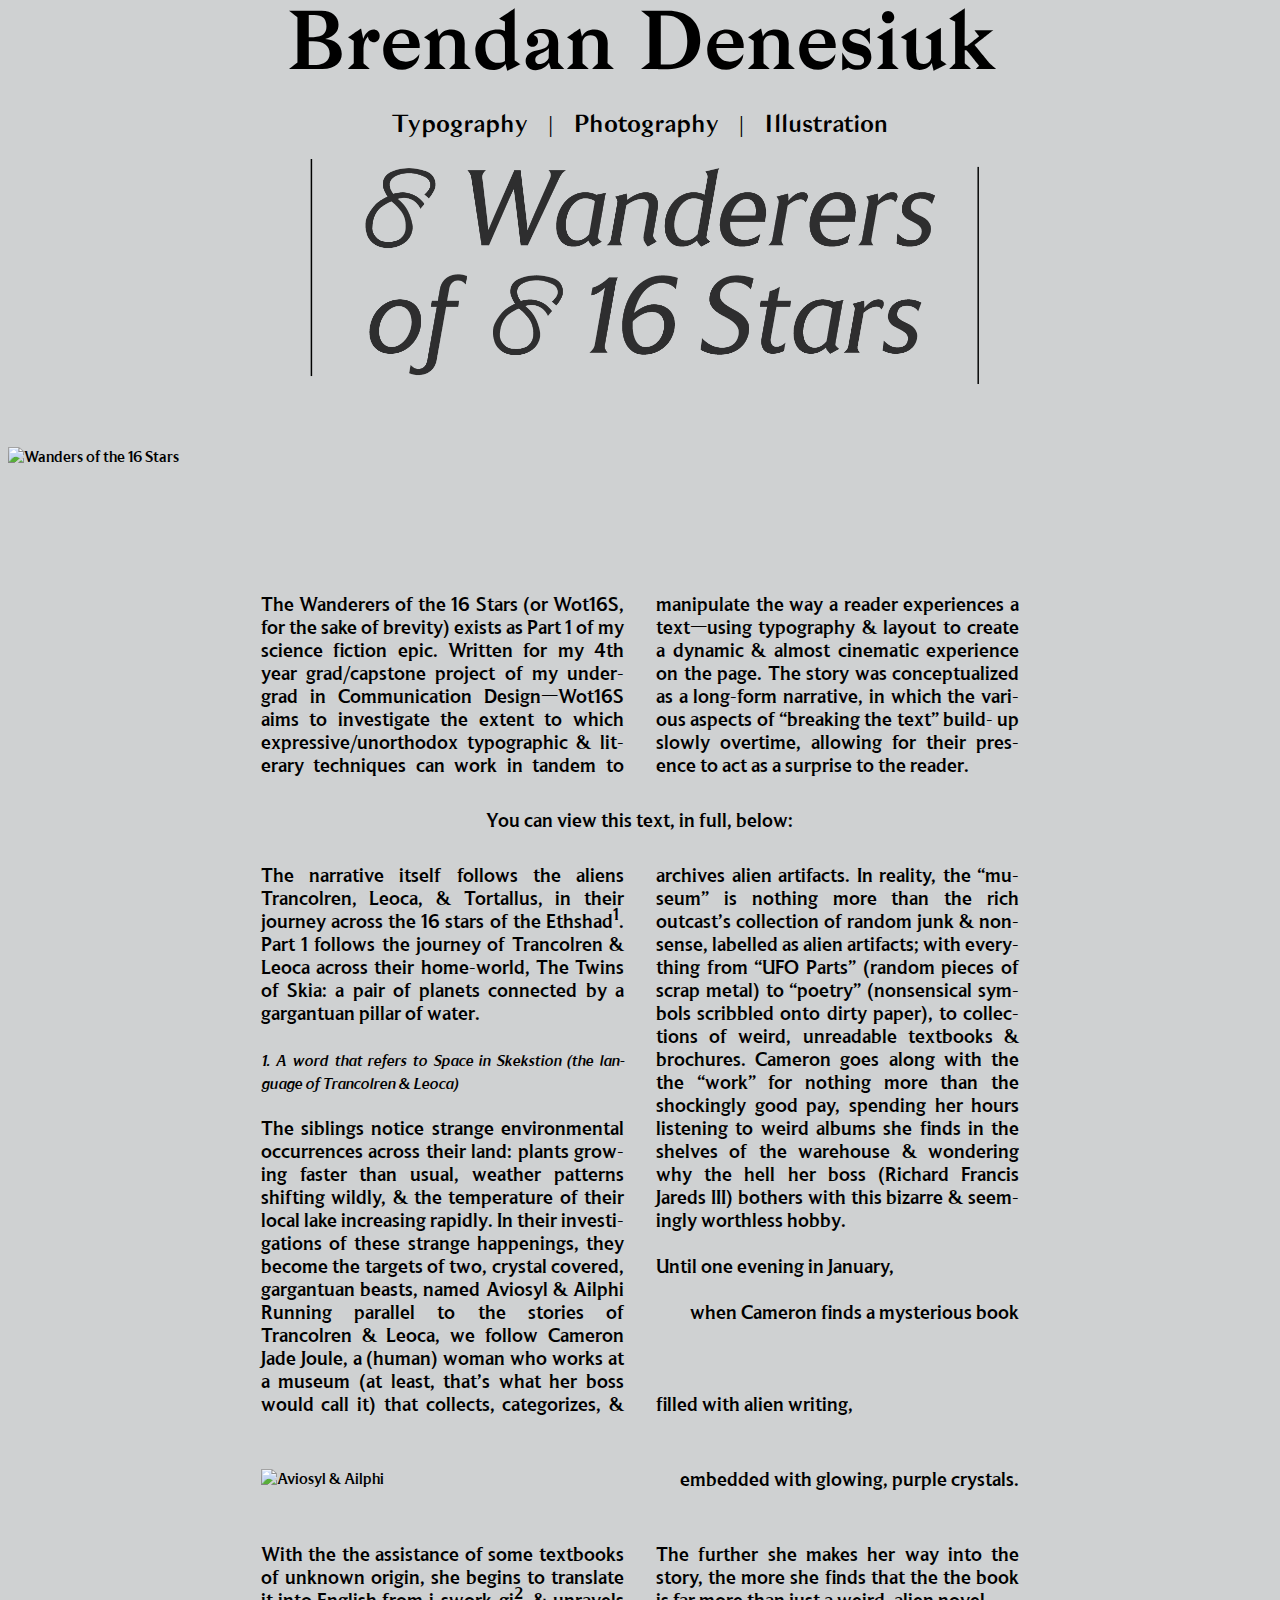
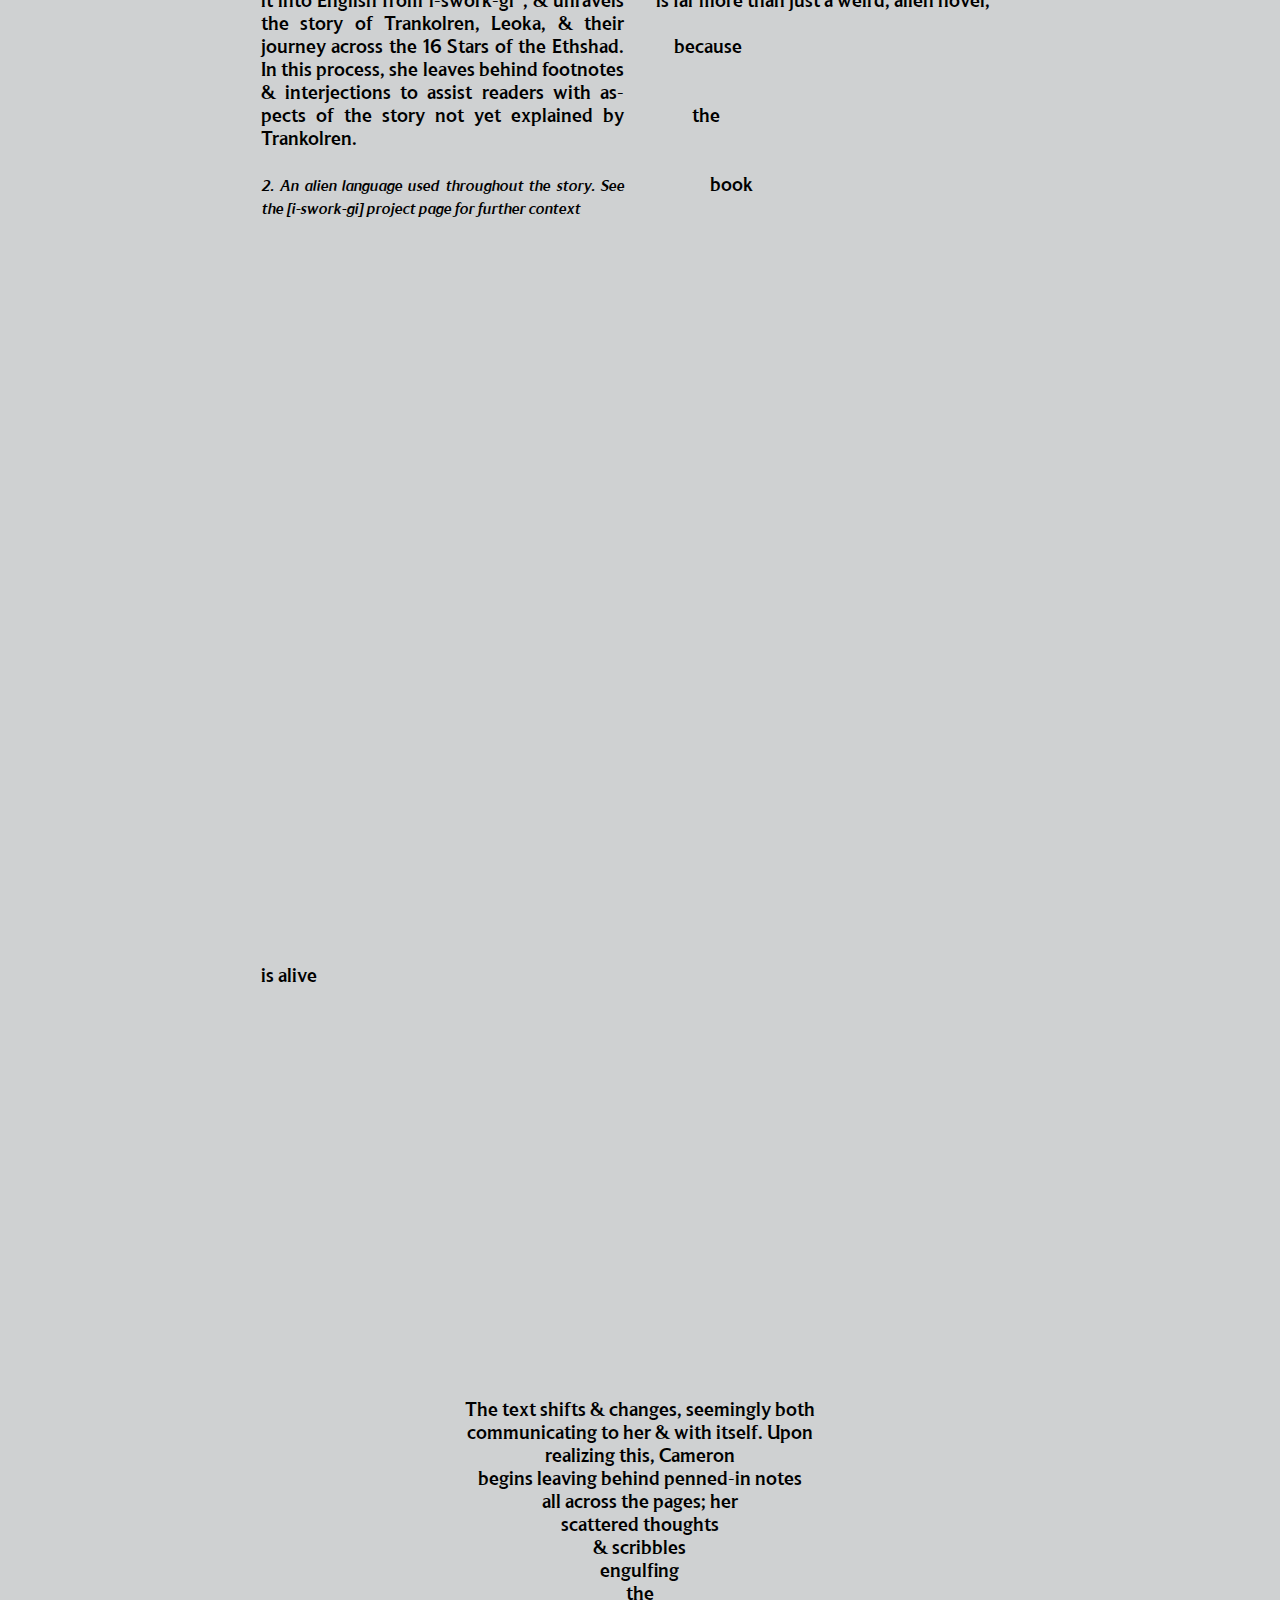
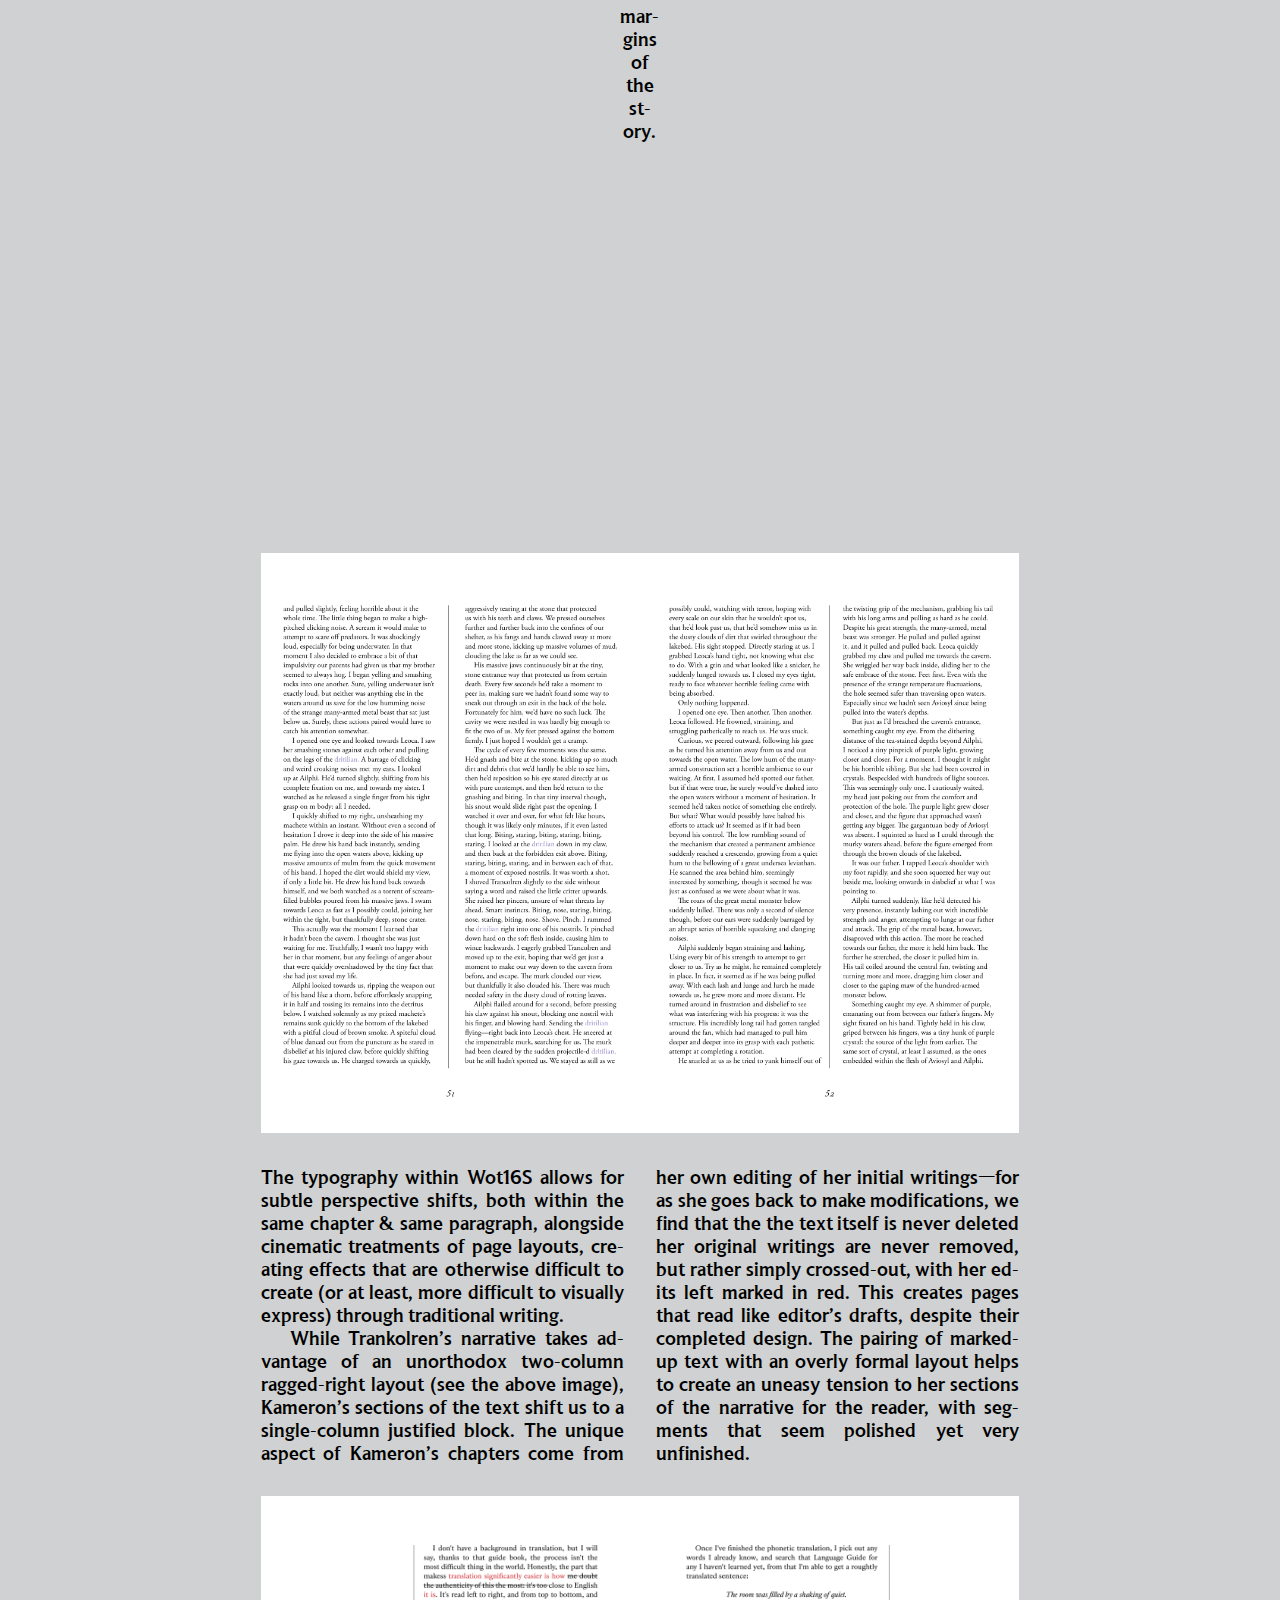
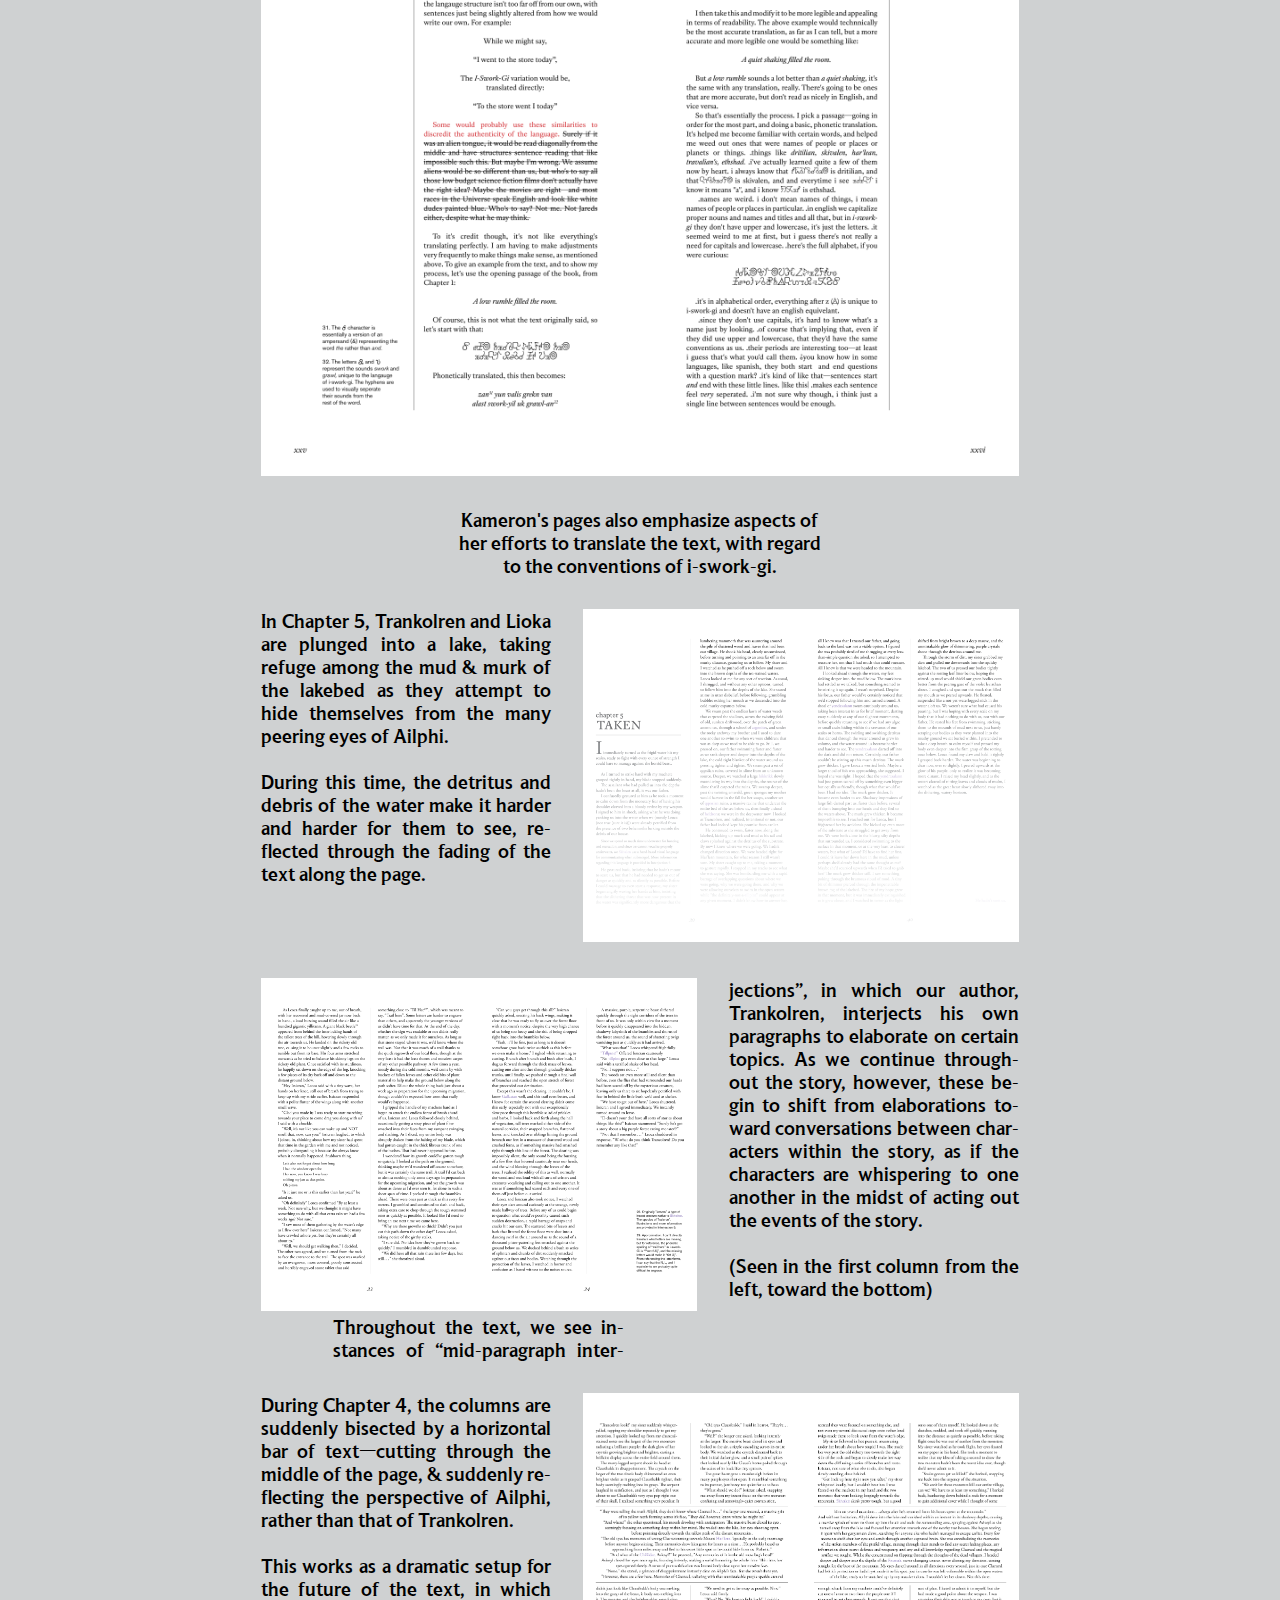
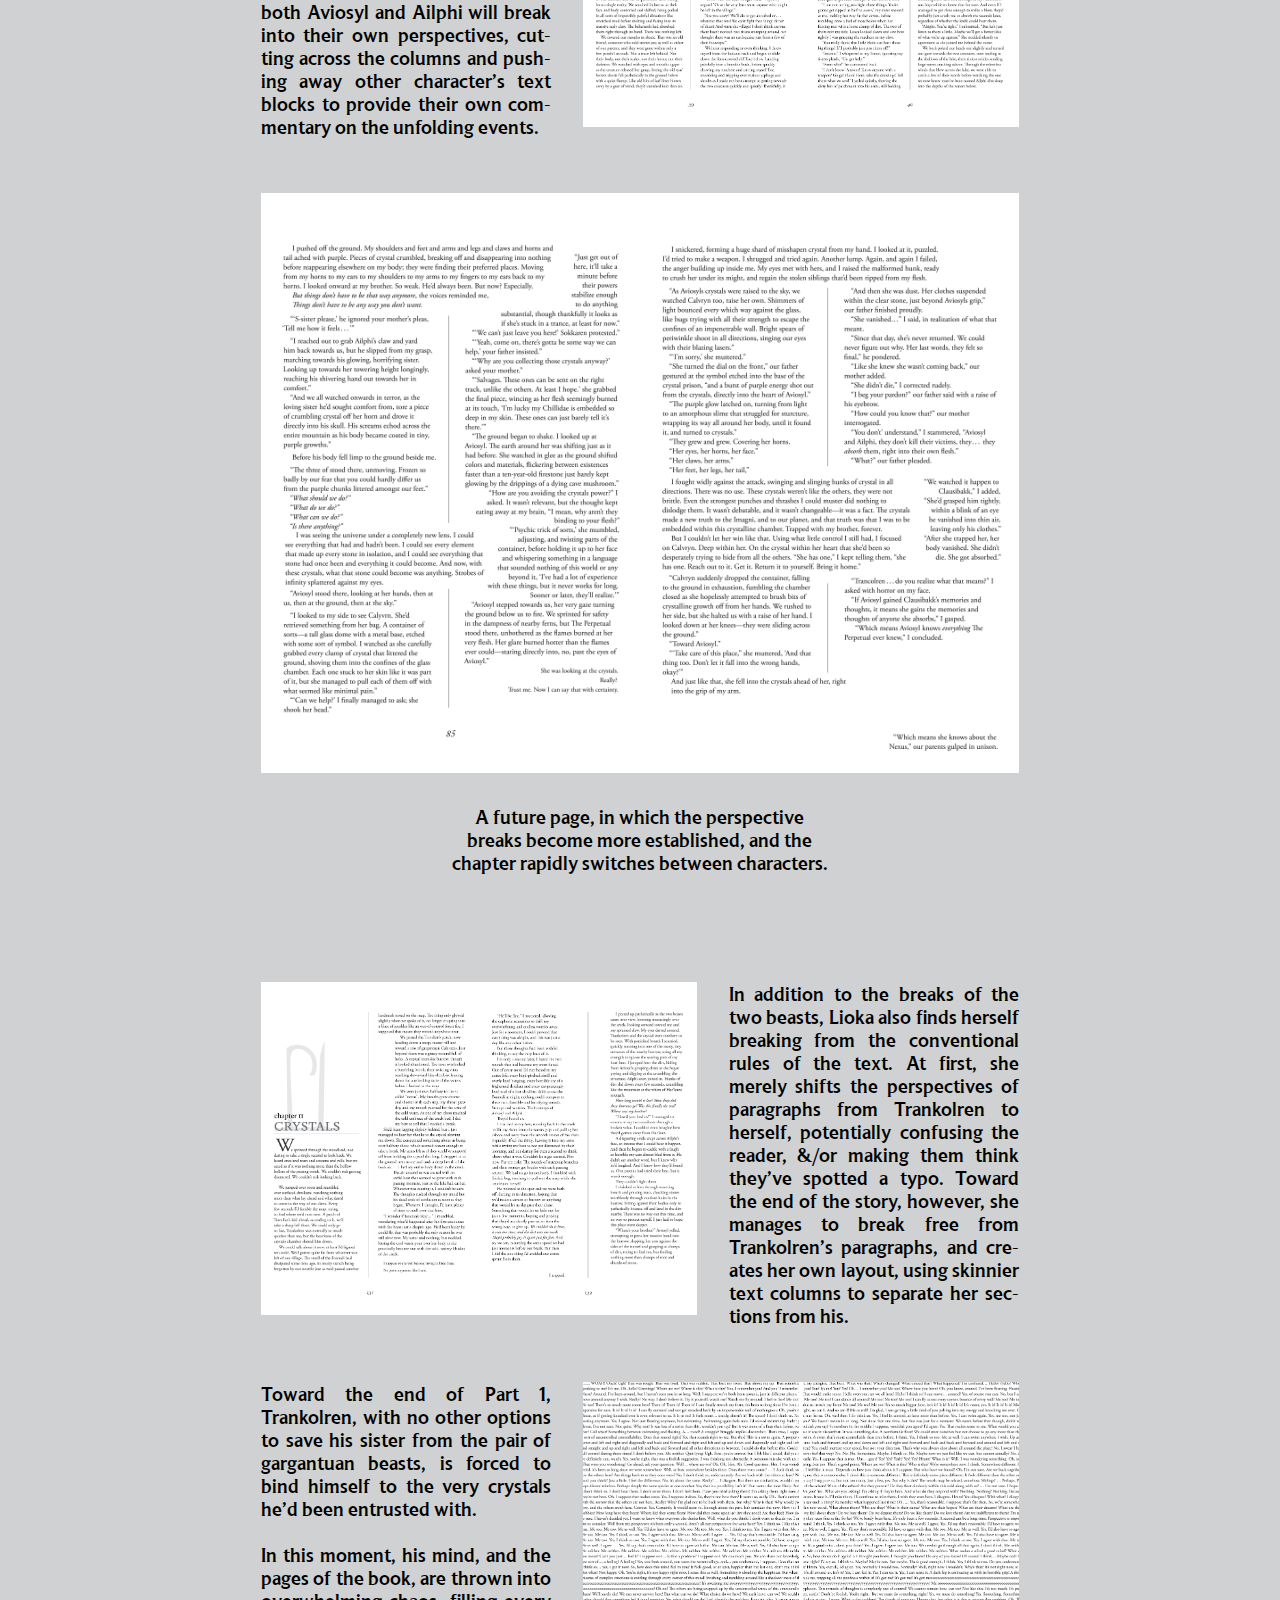
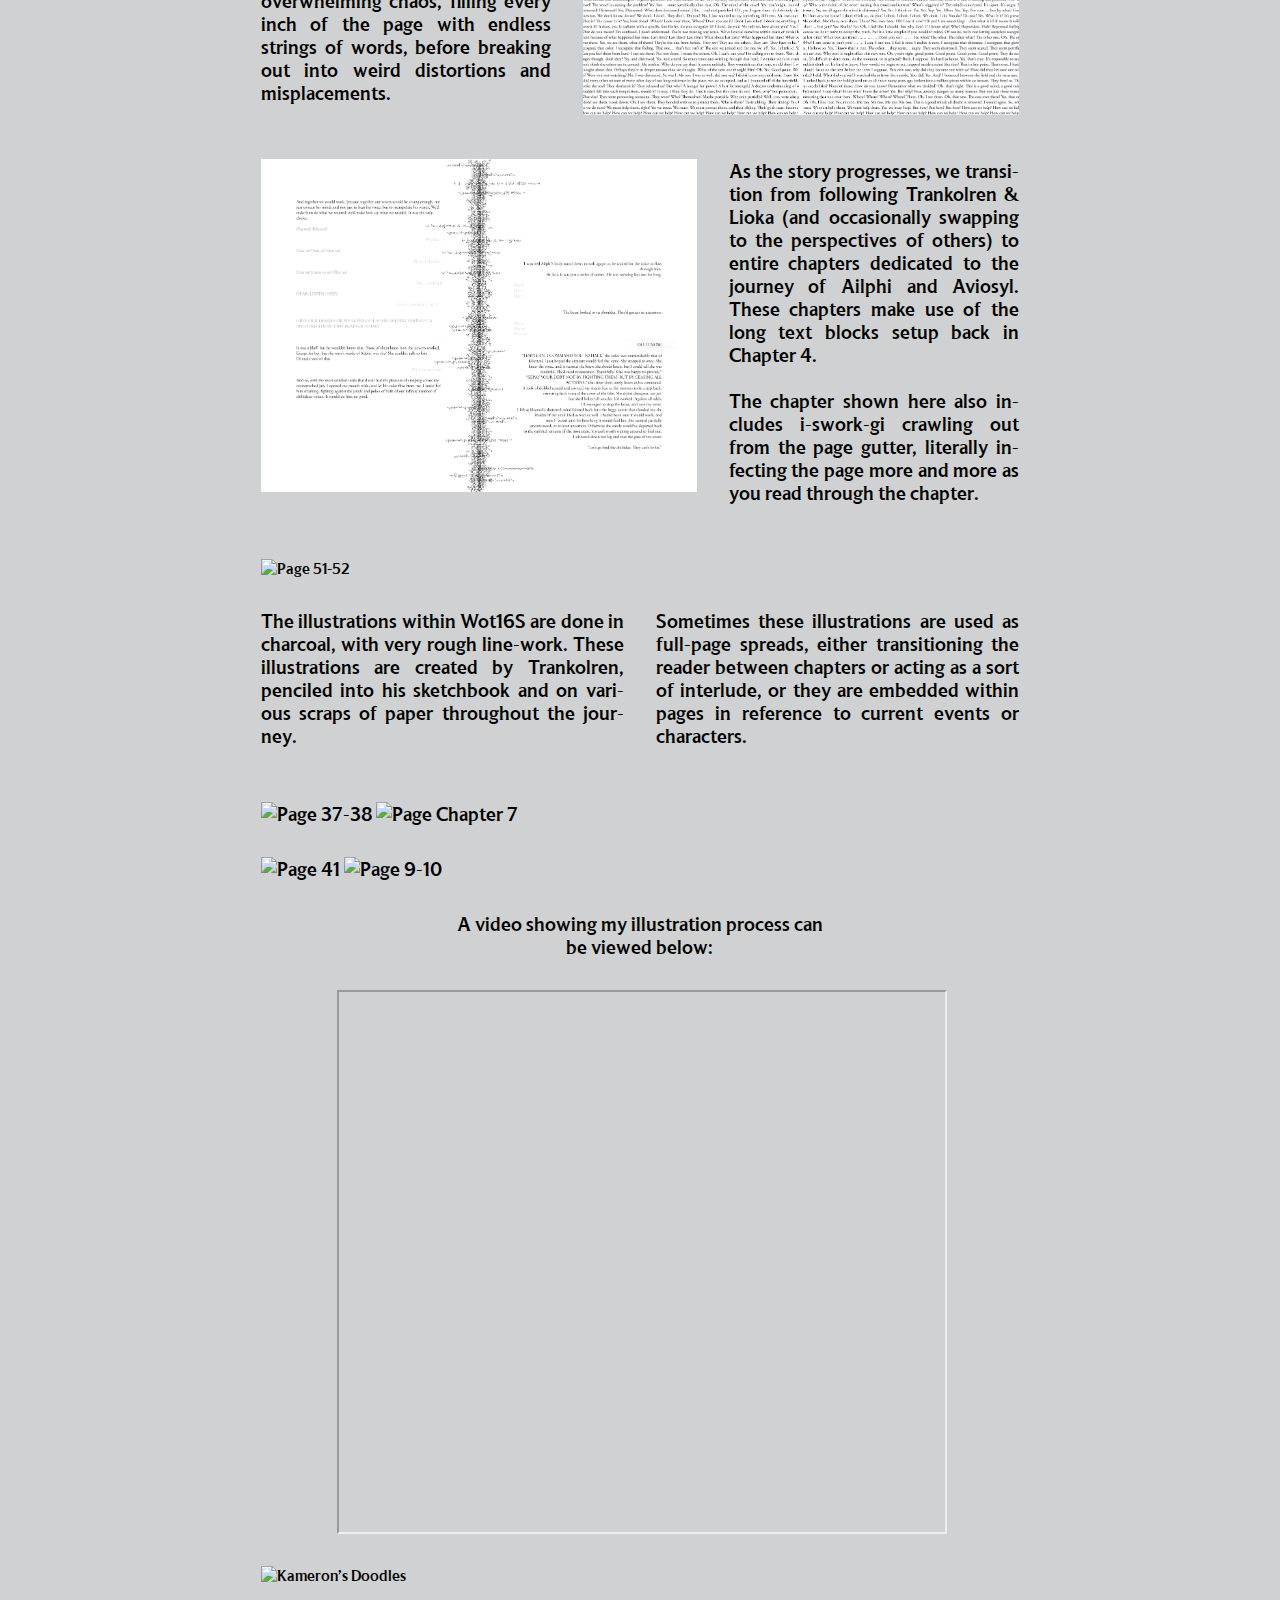
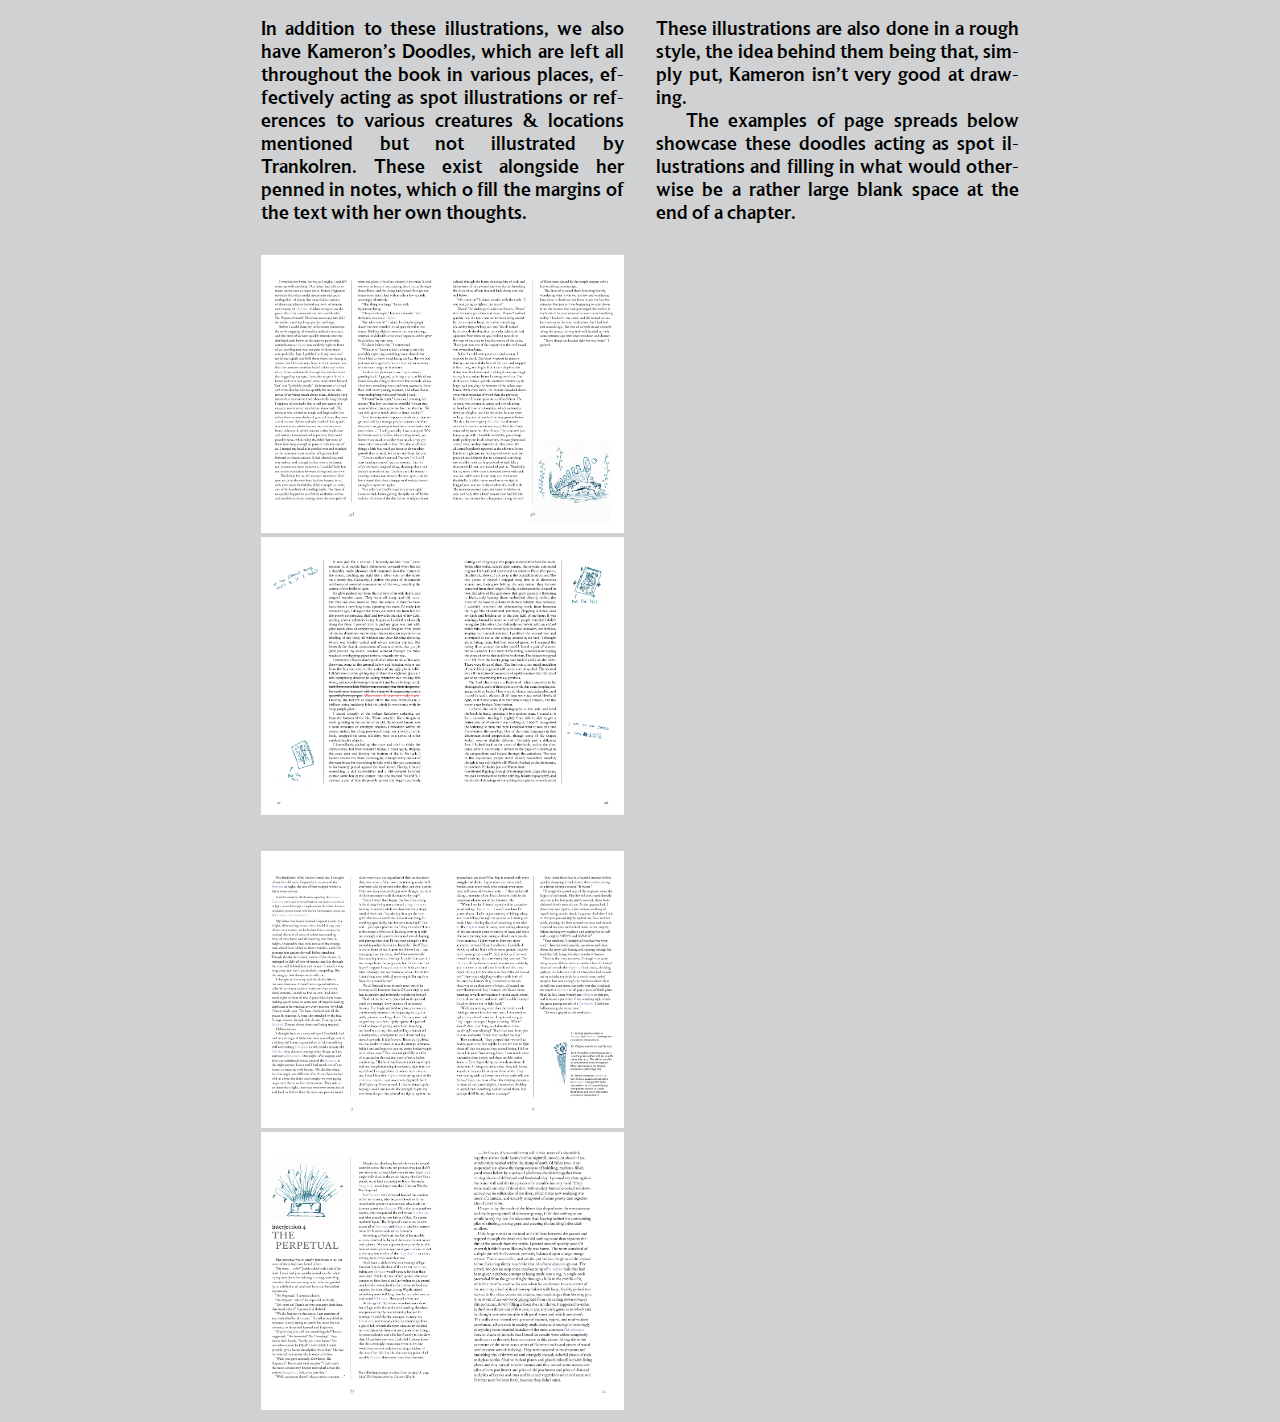
==== commit 8e97b5f0: "YT Imbed fix" ====
--- a/index.html
+++ b/index.html
@@ -250,7 +250,7 @@
         <div class='center-text'>
             A video showing my illustration process can be viewed below:
         </div>
-        <iframe style="margin-left: 10%; width: 80%; height: 60vh" src="https://www.youtube.com/embed/lHjGs53hMXE?si=xQYHuJV3RHVMtjqg" title="YouTube video player" frameborder="0" allow="accelerometer; autoplay; clipboard-write; encrypted-media; gyroscope; picture-in-picture; web-share" referrerpolicy="strict-origin-when-cross-origin" allowfullscreen></iframe>
+        <iframe style="margin-left: 10%; width: 80%; height: 60vh" src="https://www.youtube.com/embed/lHjGs53hMXE?si=xQYHuJV3RHVMtjqg" title="YouTube video player" allow="accelerometer; autoplay; clipboard-write; encrypted-media; gyroscope; picture-in-picture; web-share" referrerpolicy="strict-origin-when-cross-origin" allowfullscreen></iframe>
 
         <img src='assets/images/wander16.png' alt='Kameron’s Doodles' style='width:100%;'>
         <div class='two-column-text'>
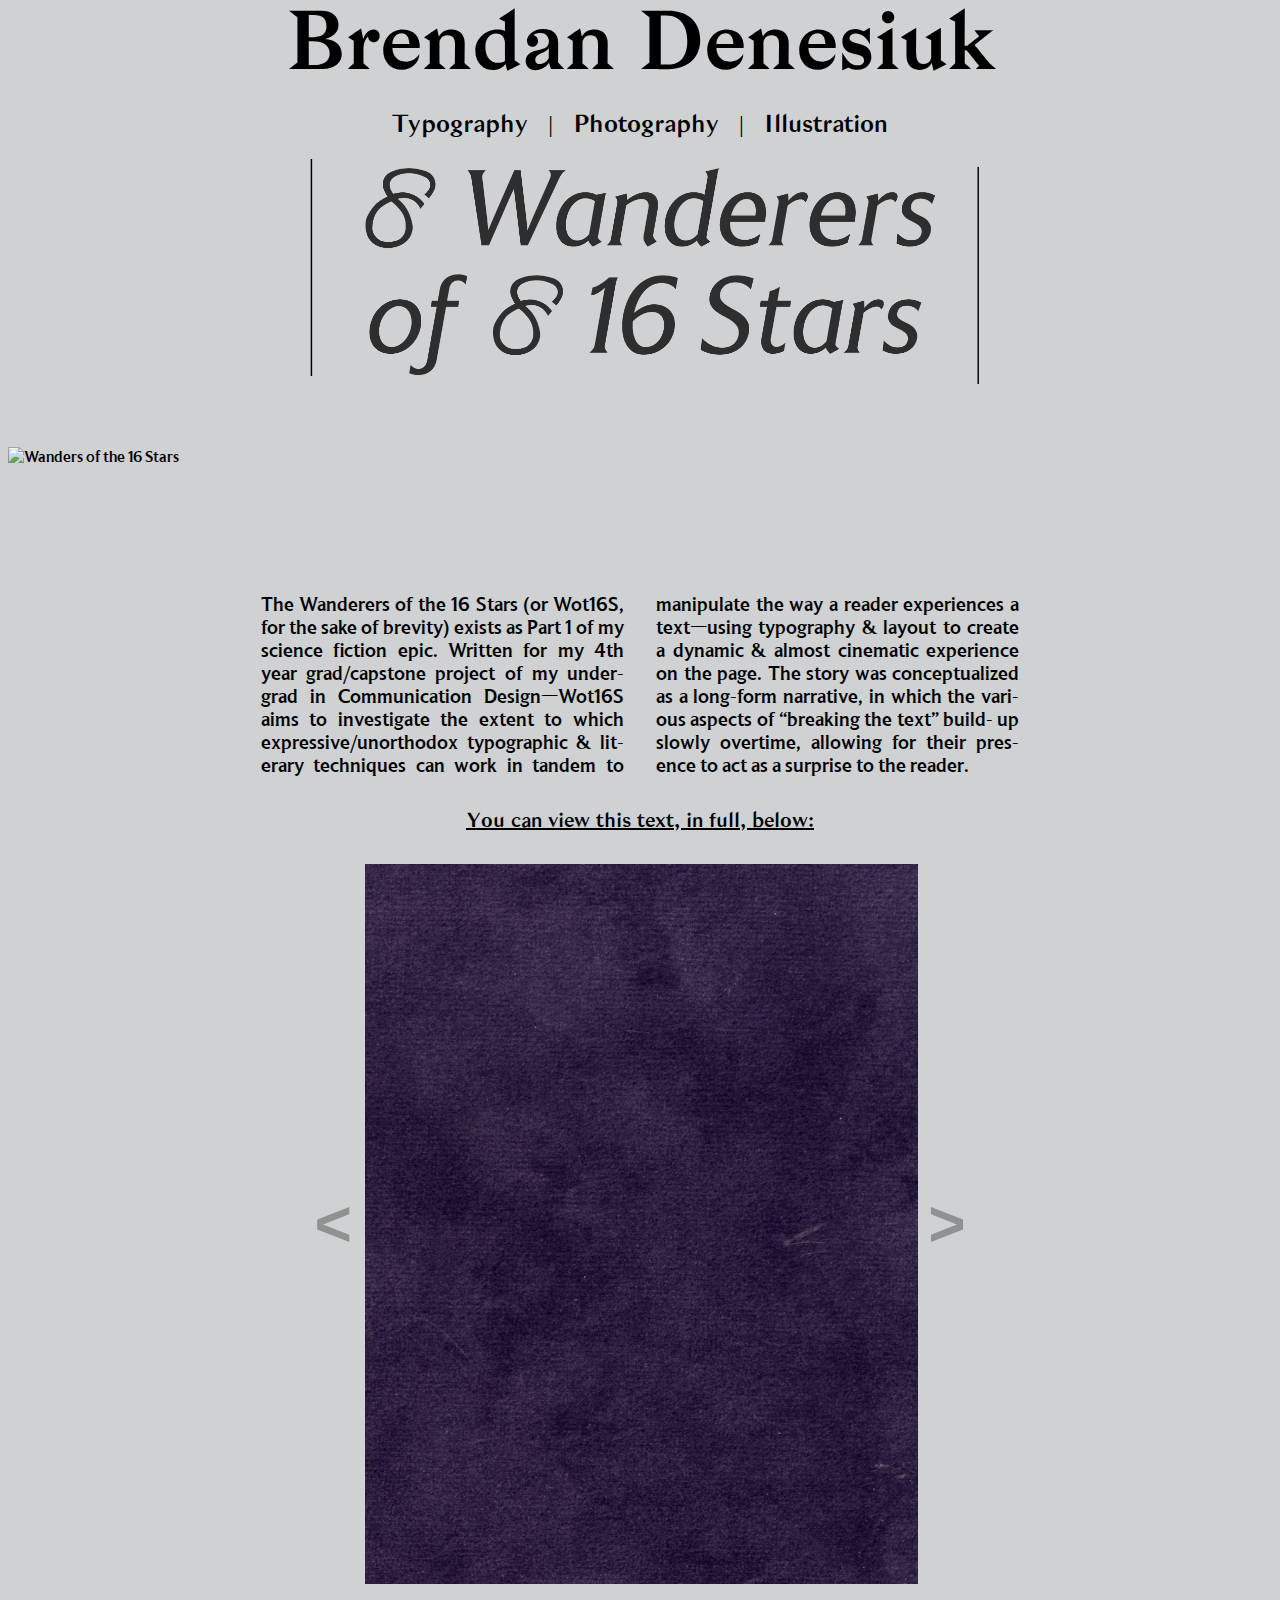
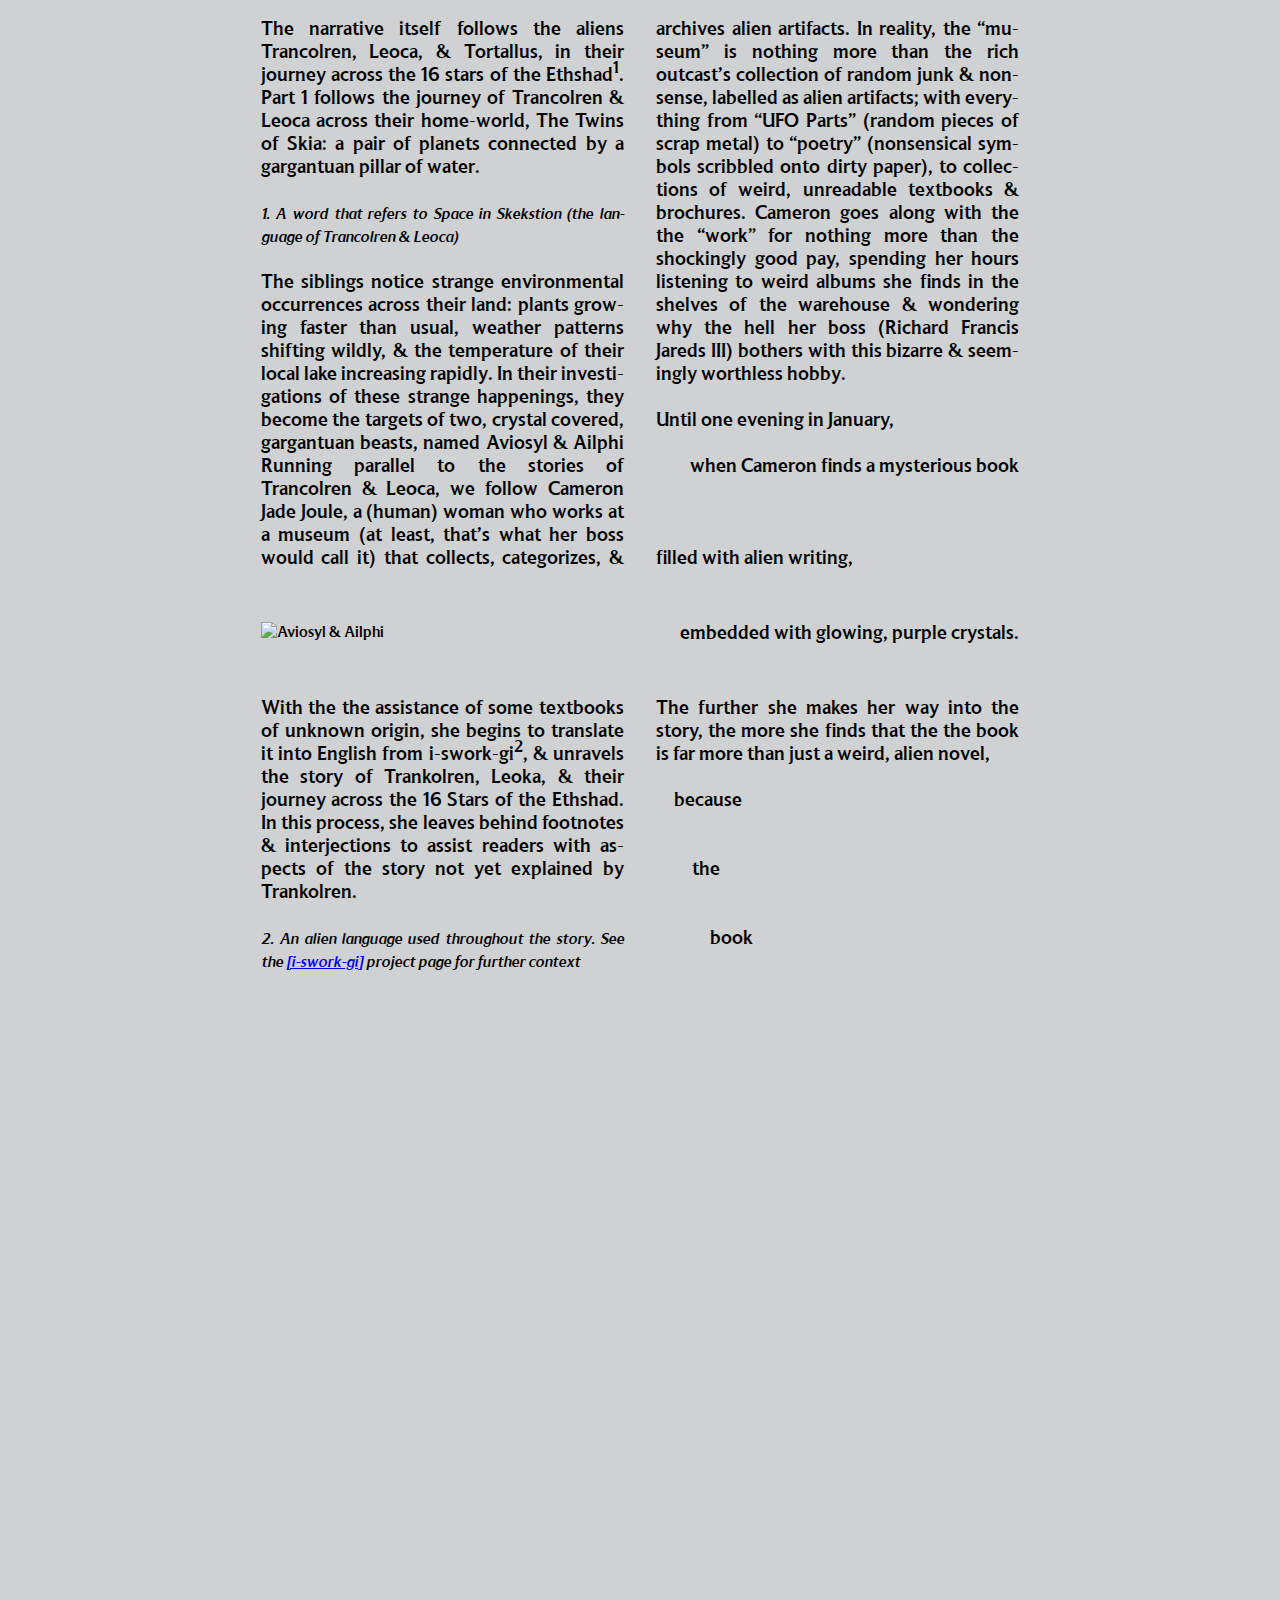
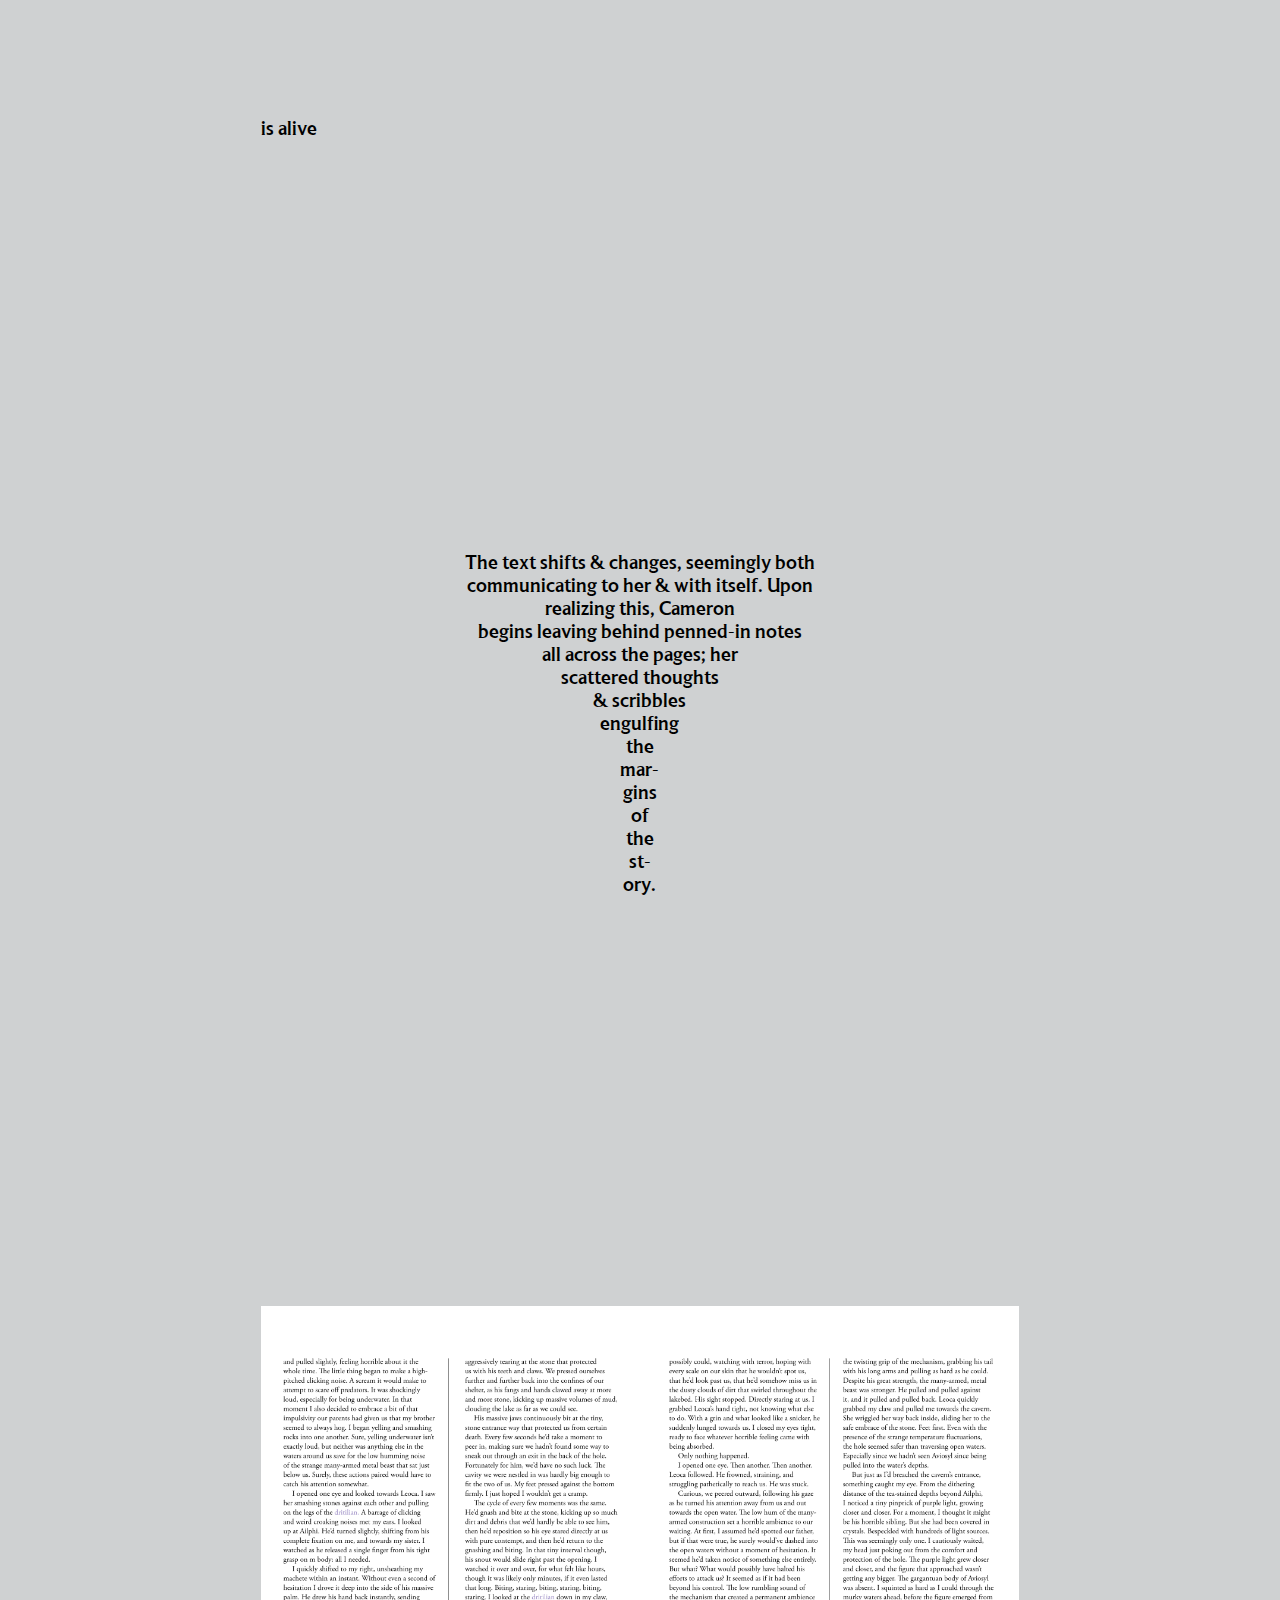
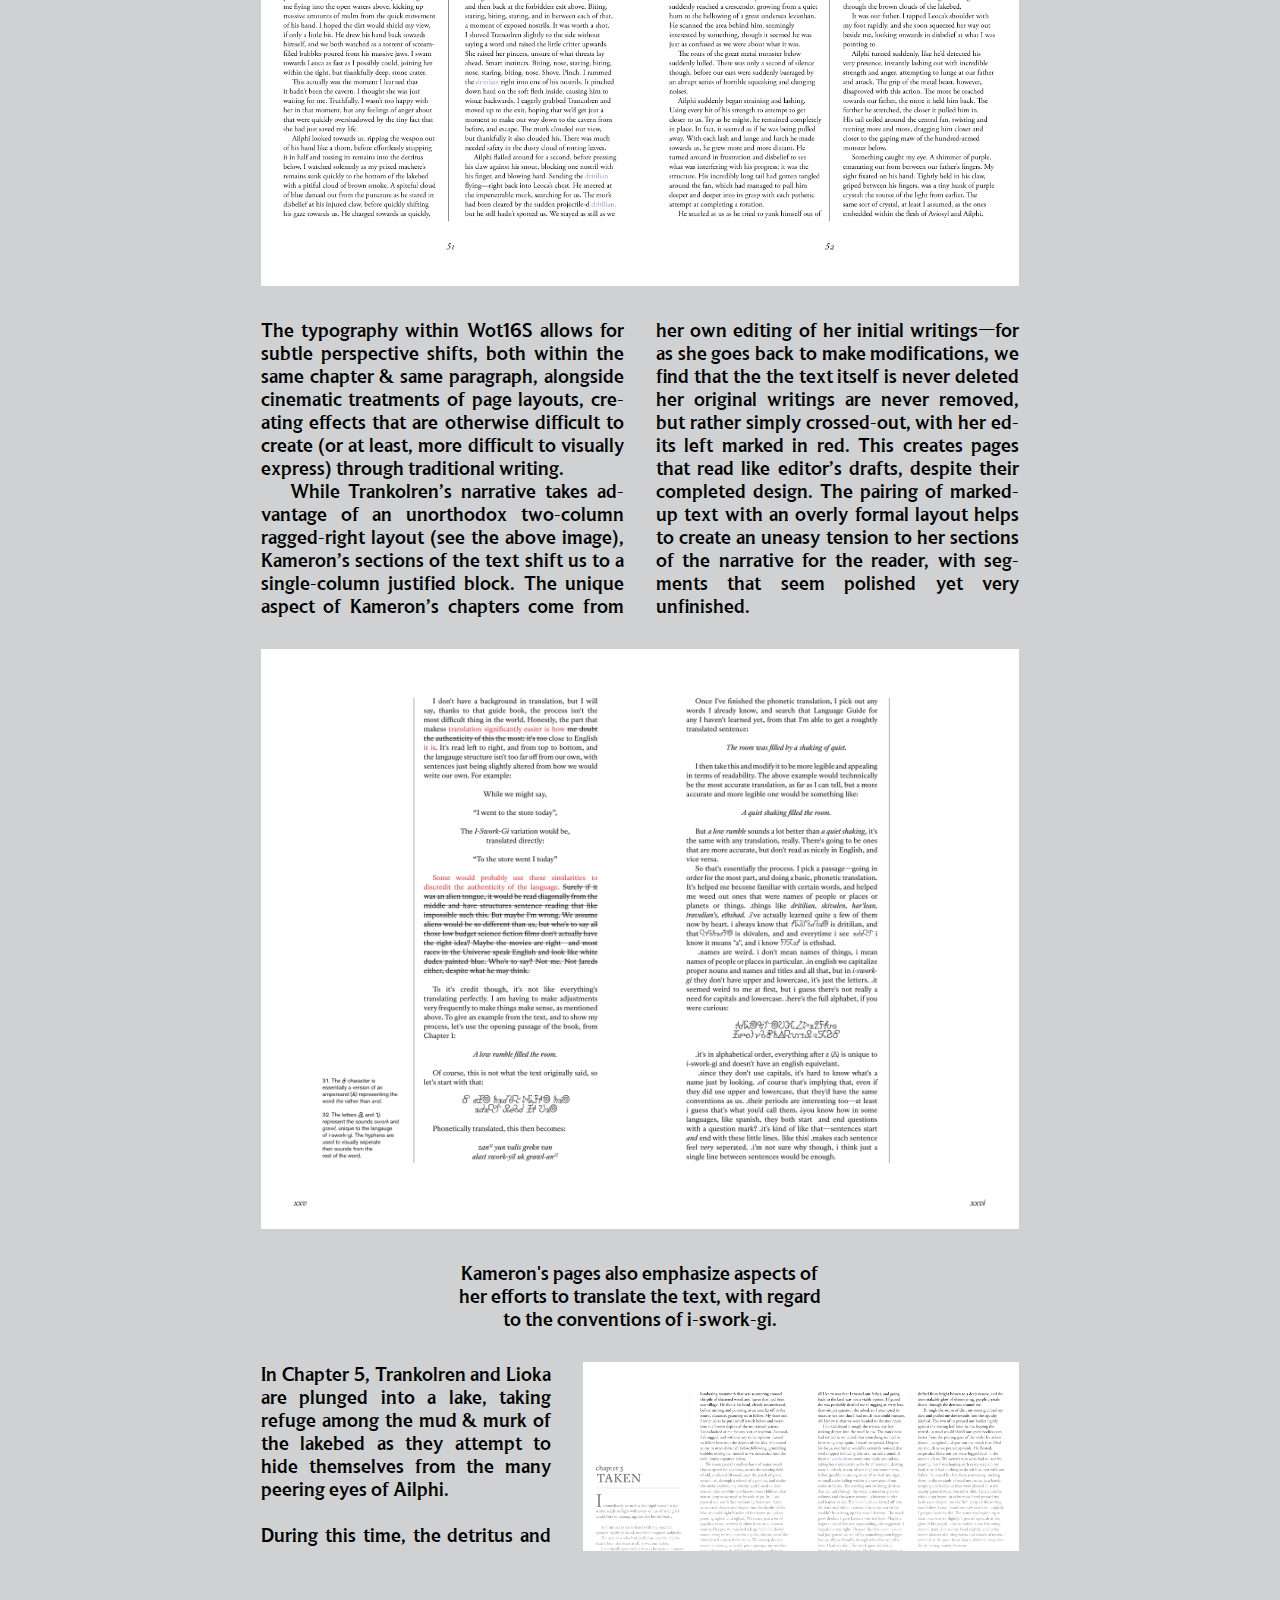
==== commit 03c50e64: "Added flipbook" ====
--- a/index.html
+++ b/index.html
@@ -2,7 +2,8 @@
 <html lang="en">
 <head>
     <meta charset="UTF-8">
-    <title>Title</title>
+    <title>Wanderers of the 16 Stars</title>
+    <link rel='icon' type='image/png' href='assets/favicon.png'>
     <link rel='stylesheet' href='style.css'>
 </head>
 <body>
@@ -35,9 +36,11 @@
             surprise to the reader.
         </div>
 
-        <div class='center-text'>
-            You can view this text, in full, below:
-        </div>
+        <div class='center-text' style='font-family: BagnardSans, serif'>
+            <u>You can view this text, in full, below:</u>
+        </div>
+
+        <iframe src='flipbook/index.html' style='grid-column: span 2; border: none; width: 100%; height: 80vh'></iframe>
 
         <div class='two-column-text'>
             The narrative itself follows the aliens Trancolren, Leoca, &
@@ -84,7 +87,7 @@
             across the 16 Stars of the Ethshad. In this process, she leaves behind footnotes &
             interjections to assist readers with aspects of the story not yet explained by Trankolren.
             <br><br>
-            <em>2.   An alien language used throughout the story. See the [i-swork-gi] project page for further context </em>
+            <em>2.   An alien language used throughout the story. See the <a href='/i-swork-gi' target="_blank">[i-swork-gi]</a> project page for further context </em>
             <br><br>
             The further she makes her way into the story, the more she finds that the the book is far more than just a weird, alien novel,
             <br><br>
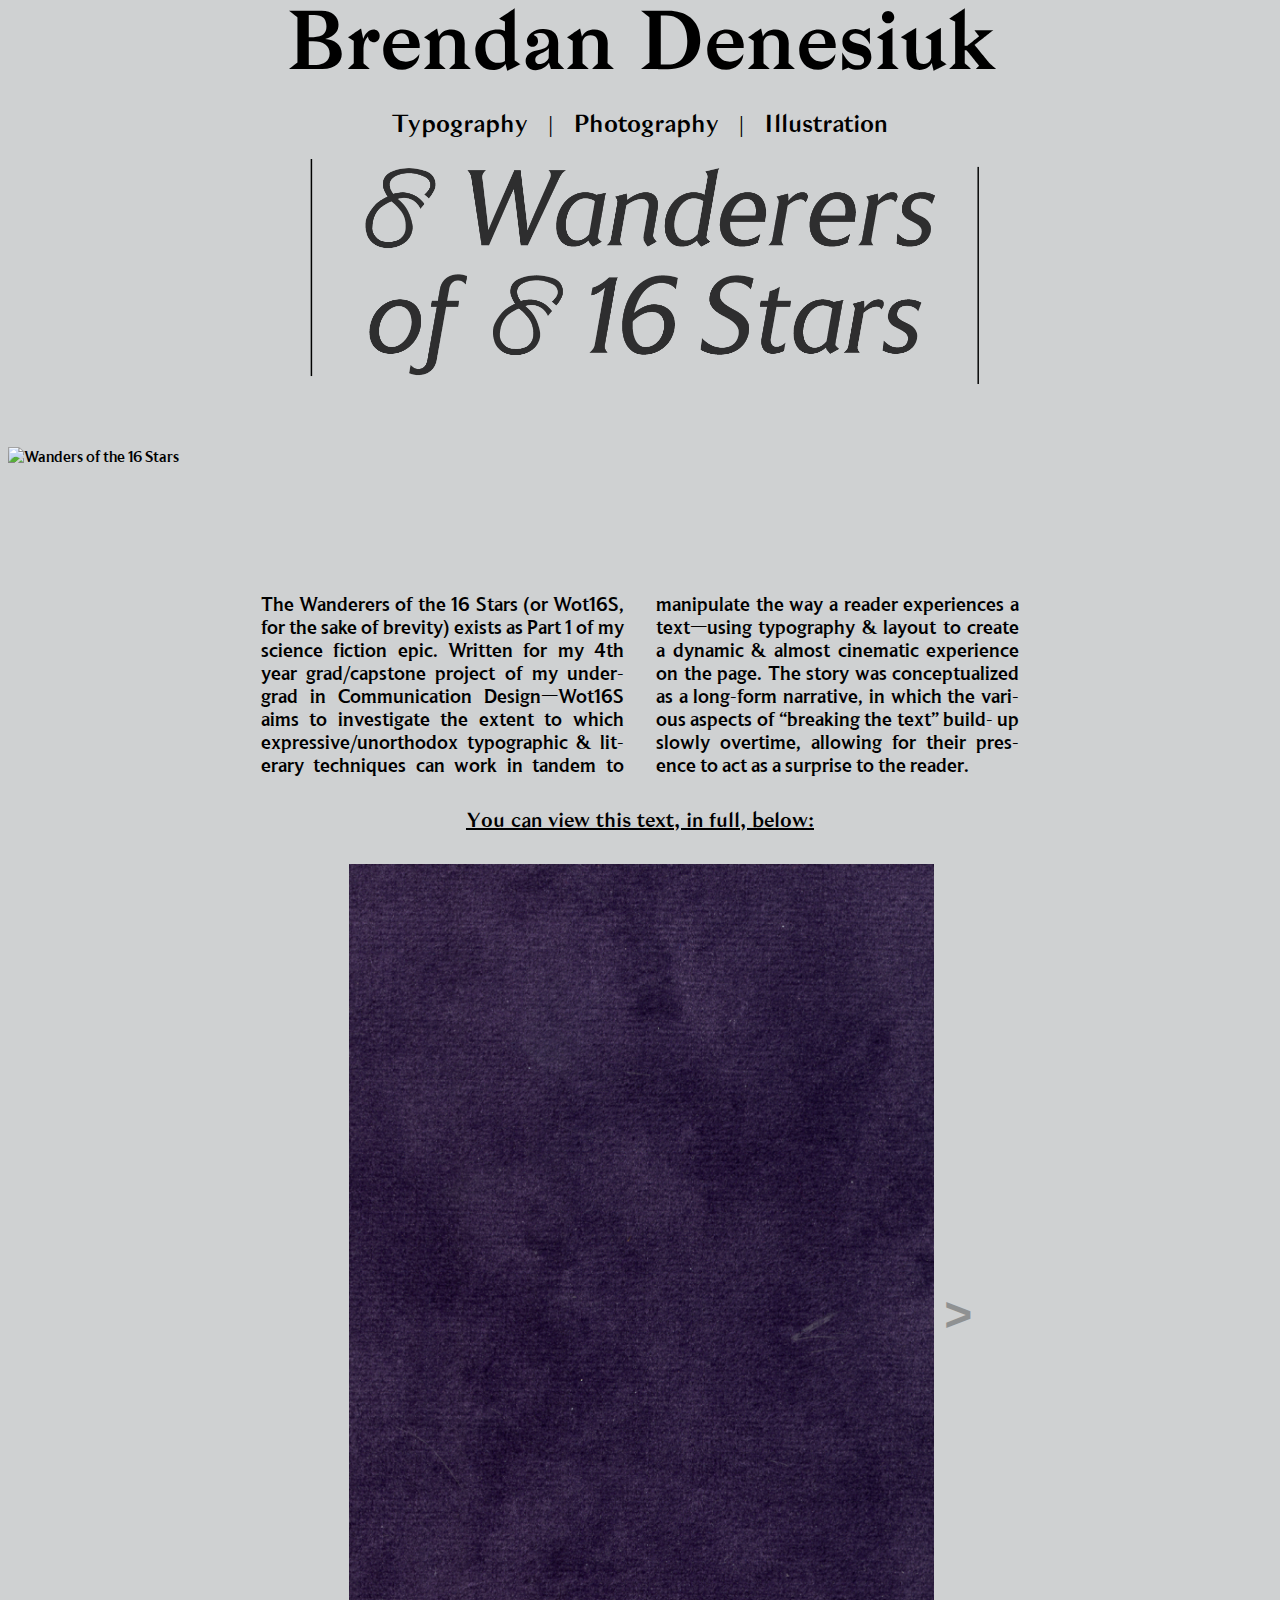
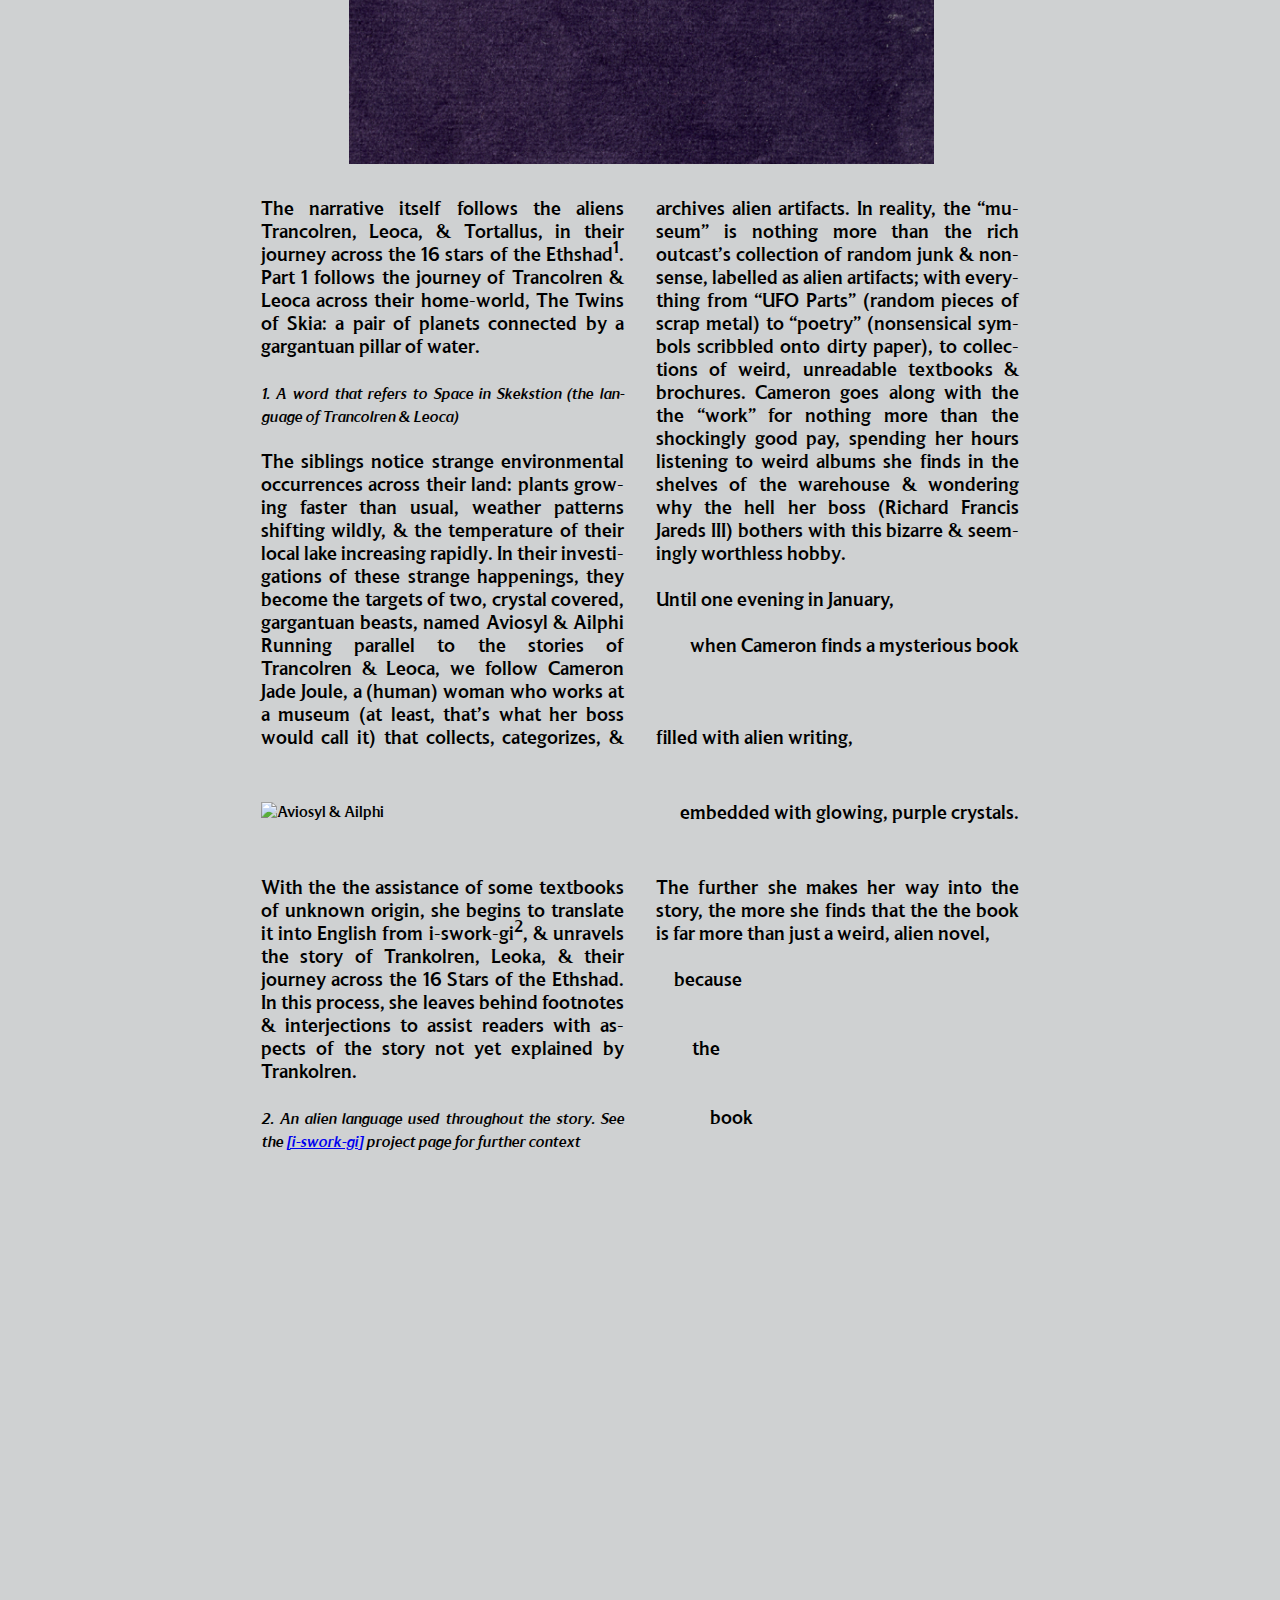
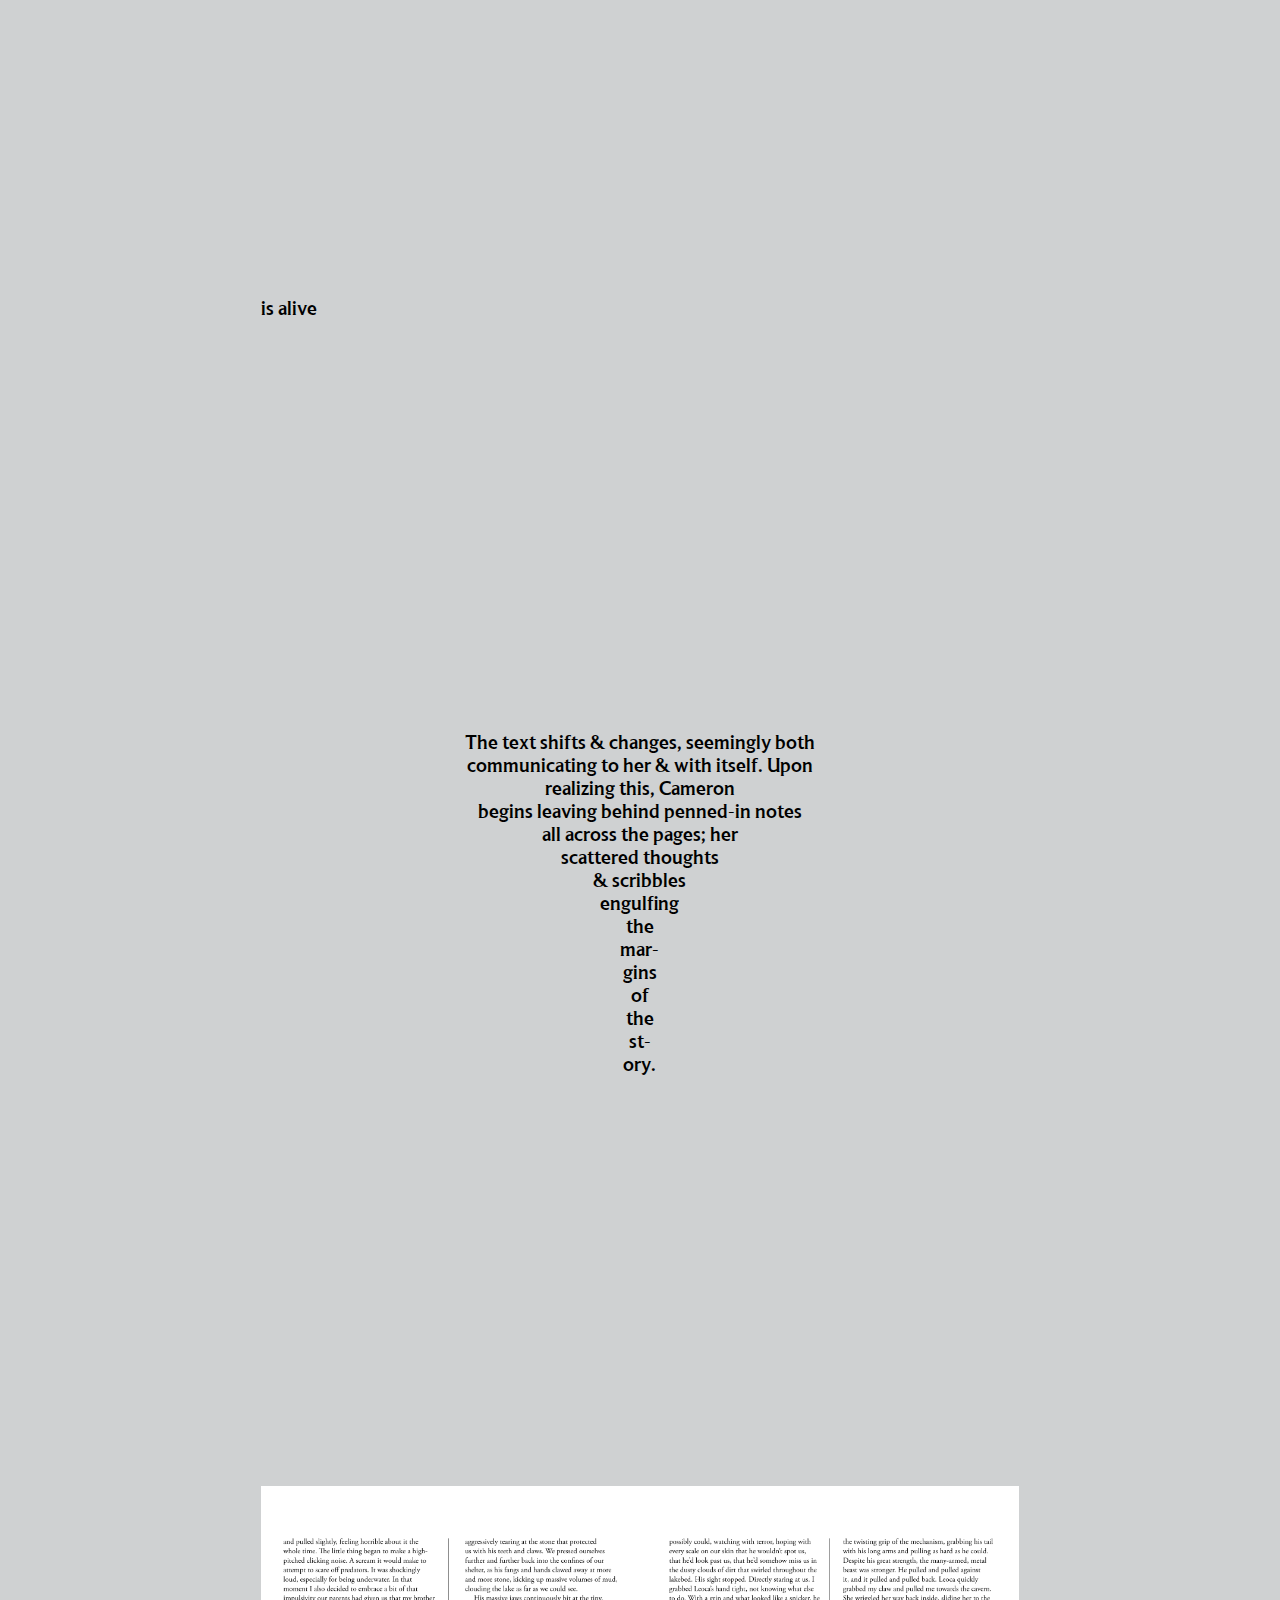
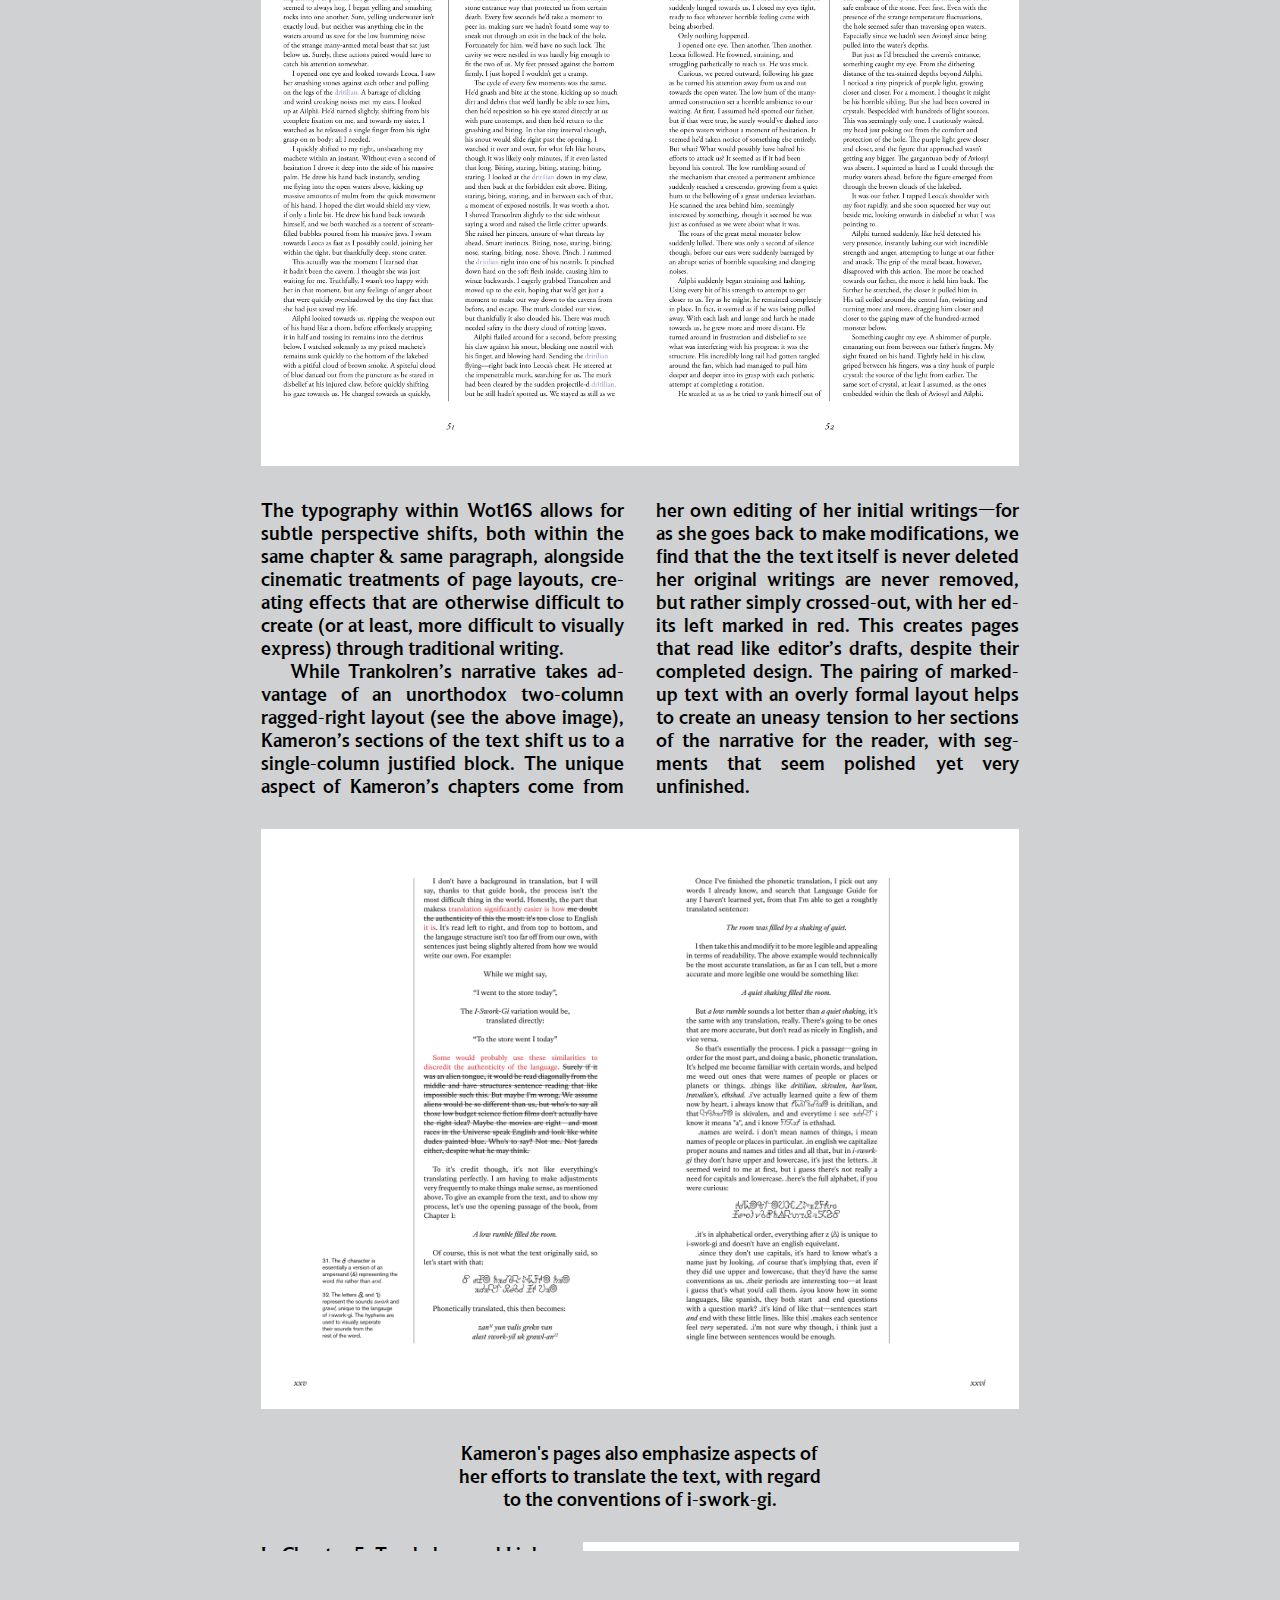
==== commit 58ff37c9: "Resizing and button sizes" ====
--- a/index.html
+++ b/index.html
@@ -40,7 +40,7 @@
             <u>You can view this text, in full, below:</u>
         </div>
 
-        <iframe src='flipbook/index.html' style='grid-column: span 2; border: none; width: 100%; height: 80vh'></iframe>
+        <iframe src='flipbook/index.html' style='grid-column: span 2; border: none; width: 100%; height: 100vh'></iframe>
 
         <div class='two-column-text'>
             The narrative itself follows the aliens Trancolren, Leoca, &
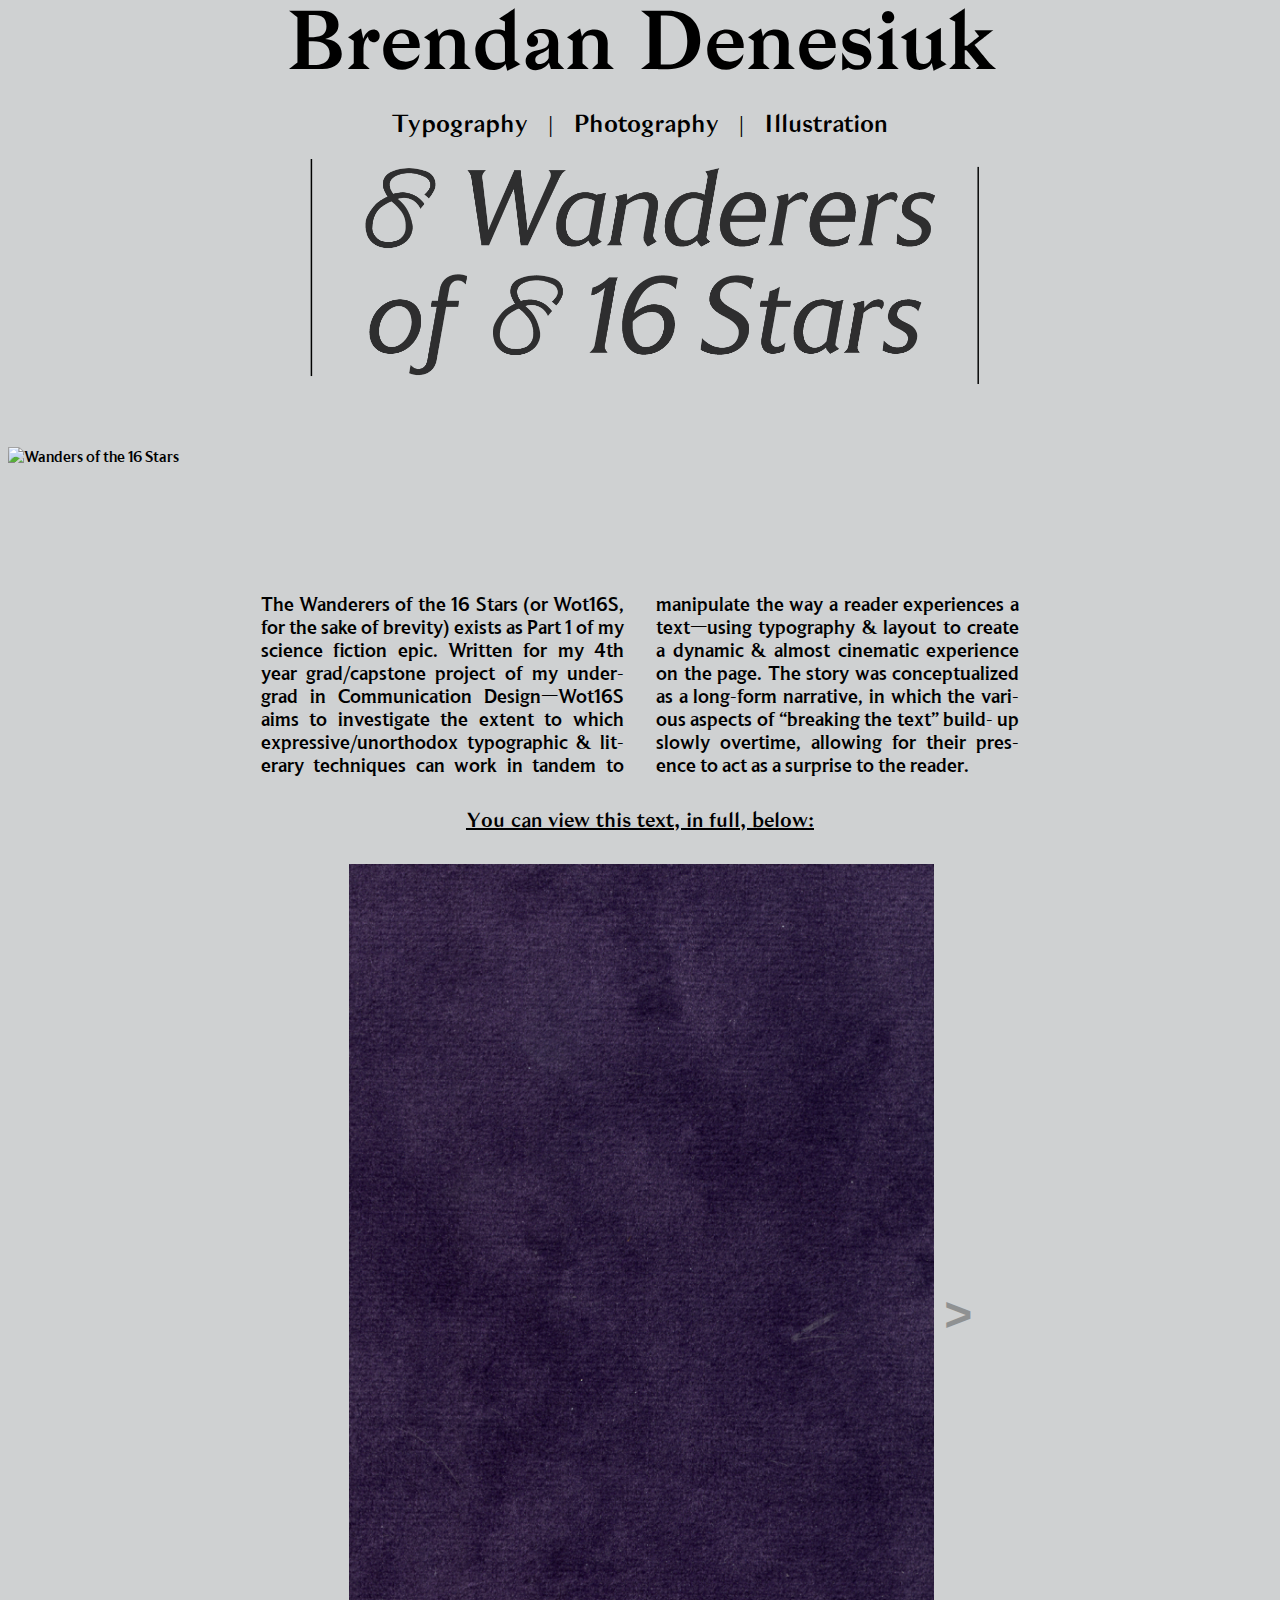
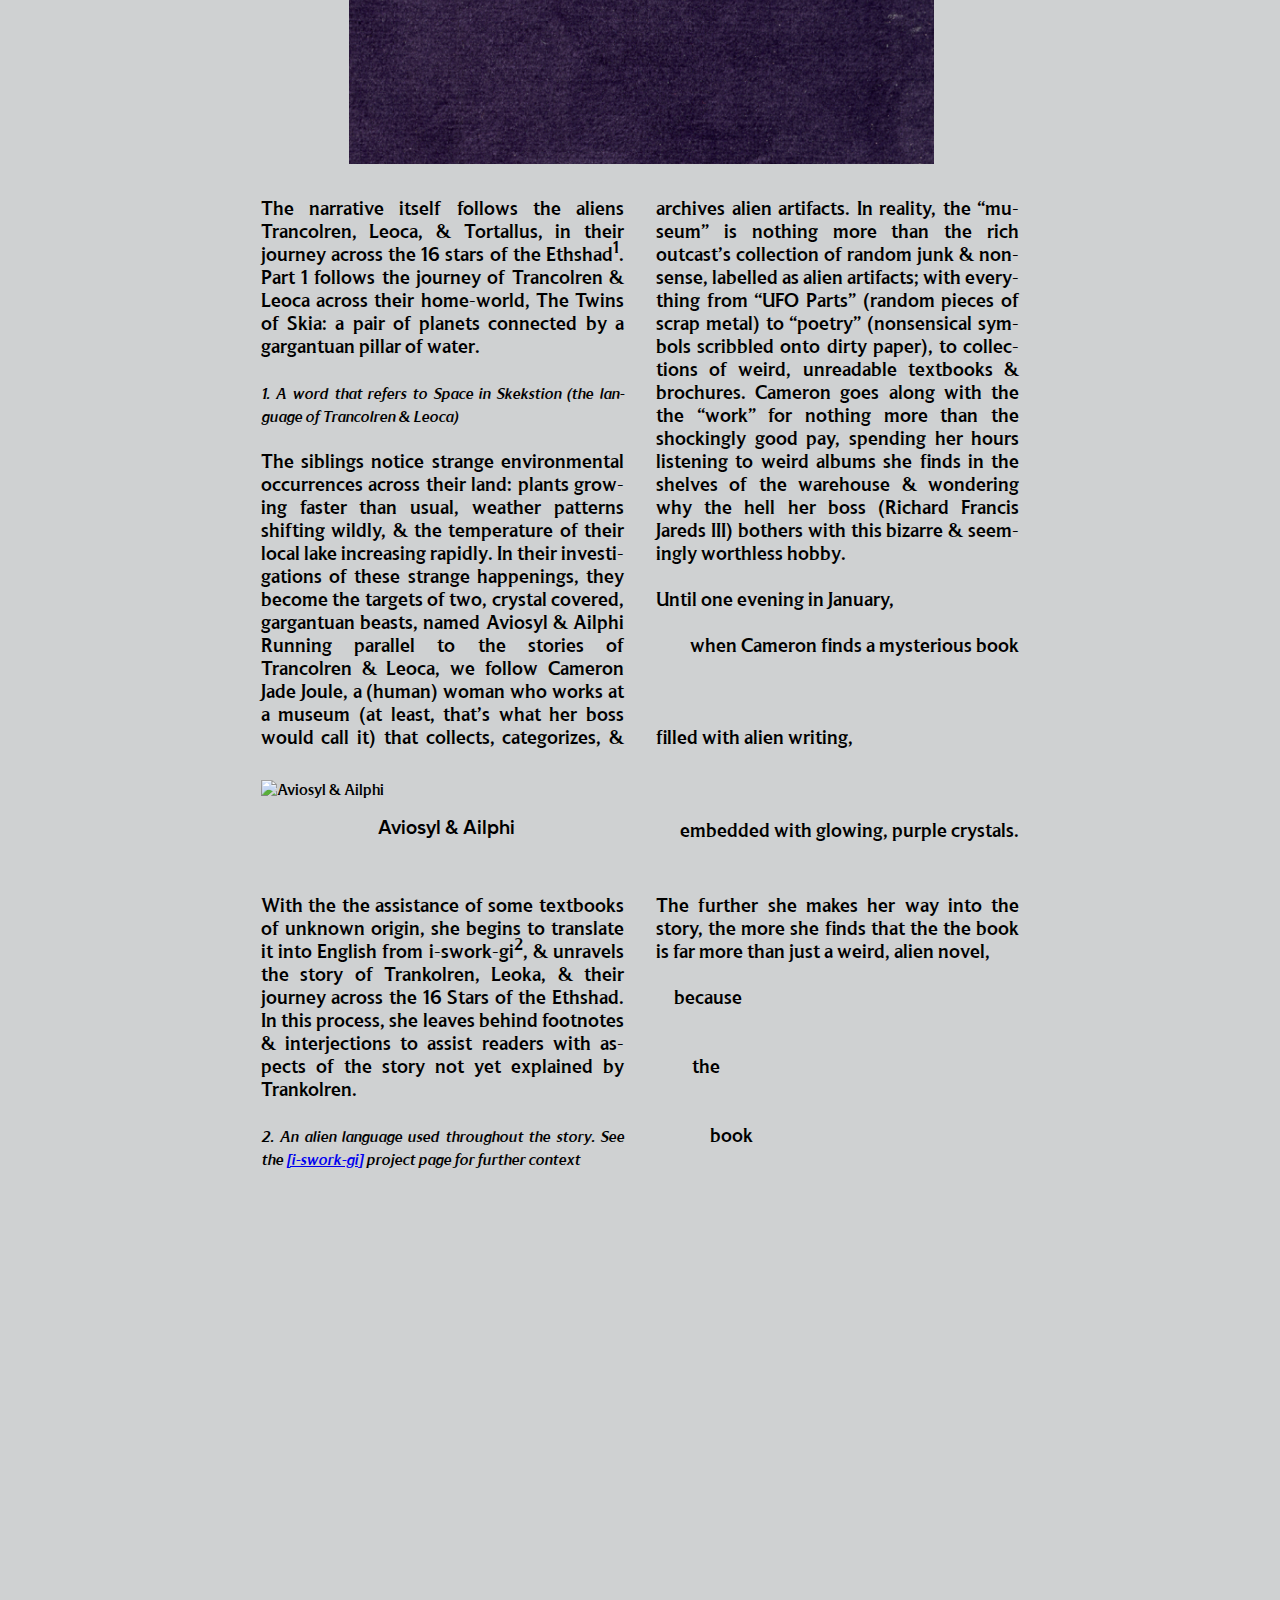
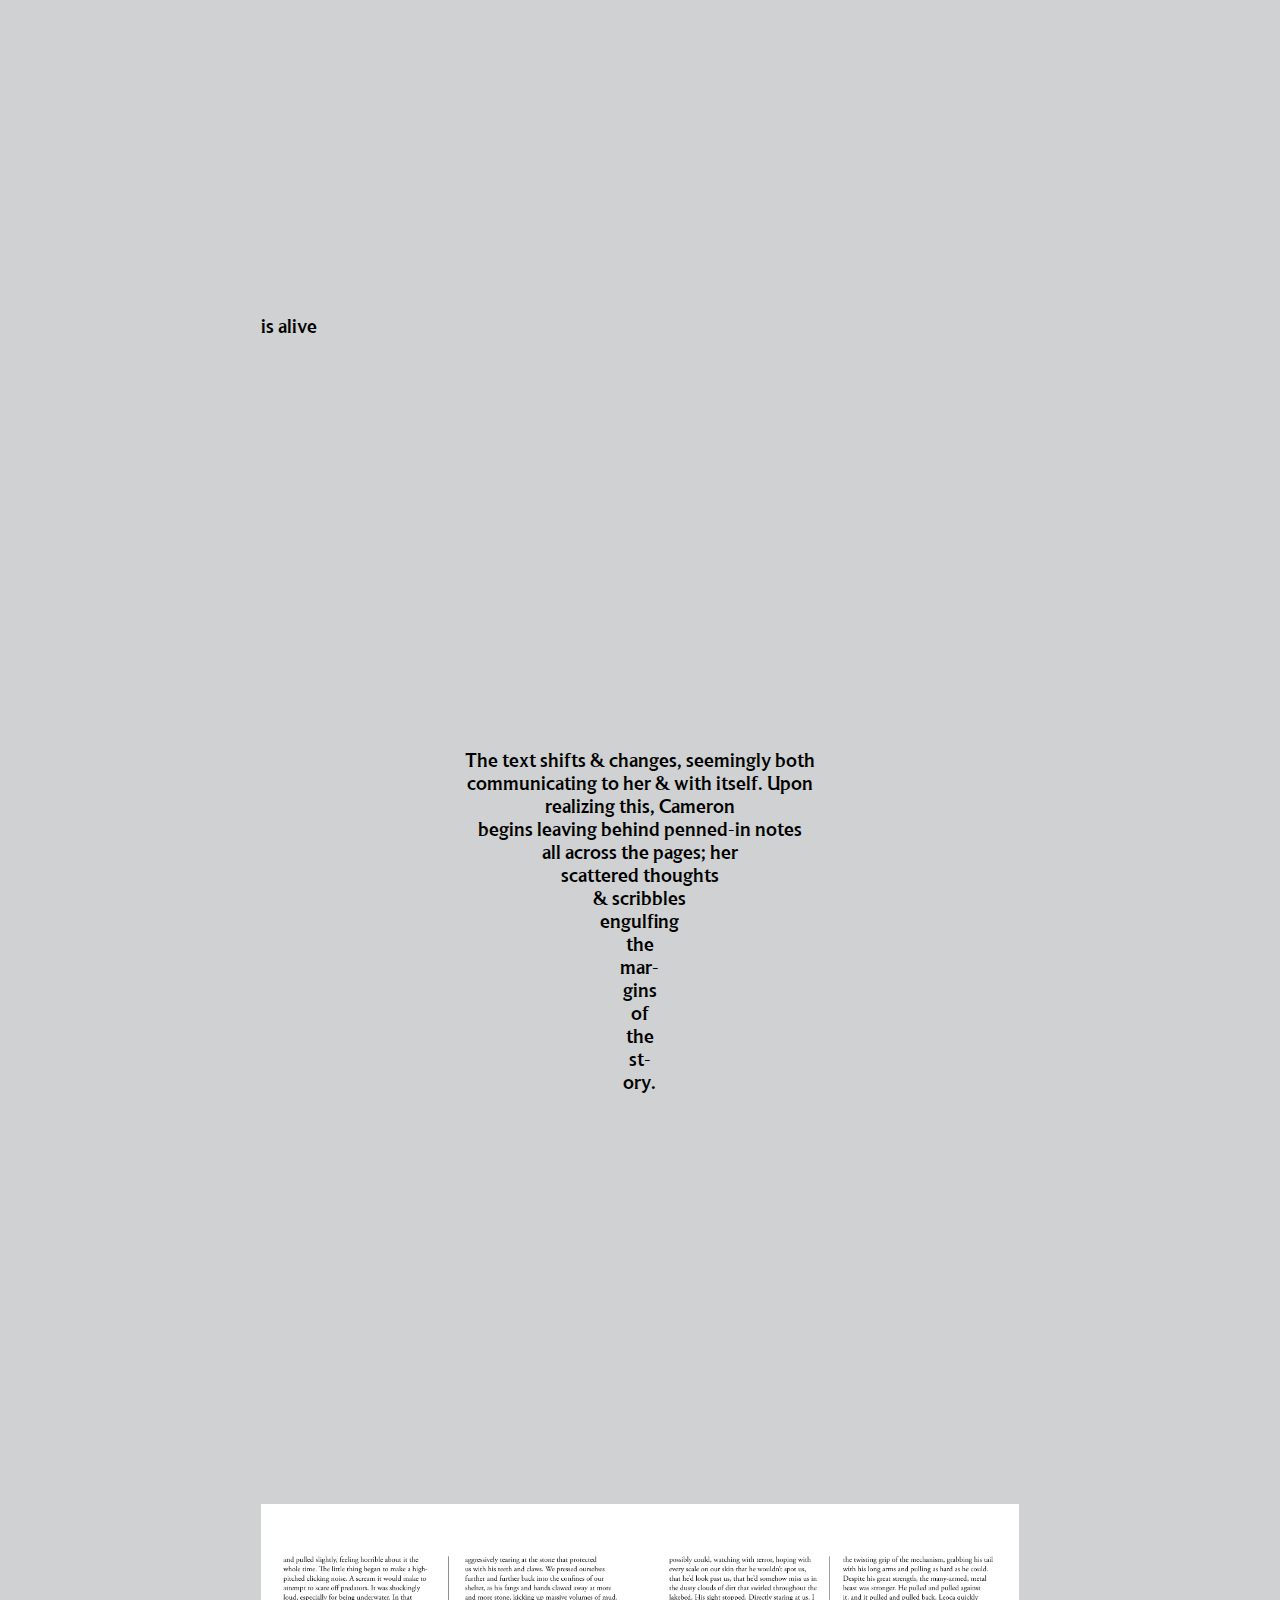
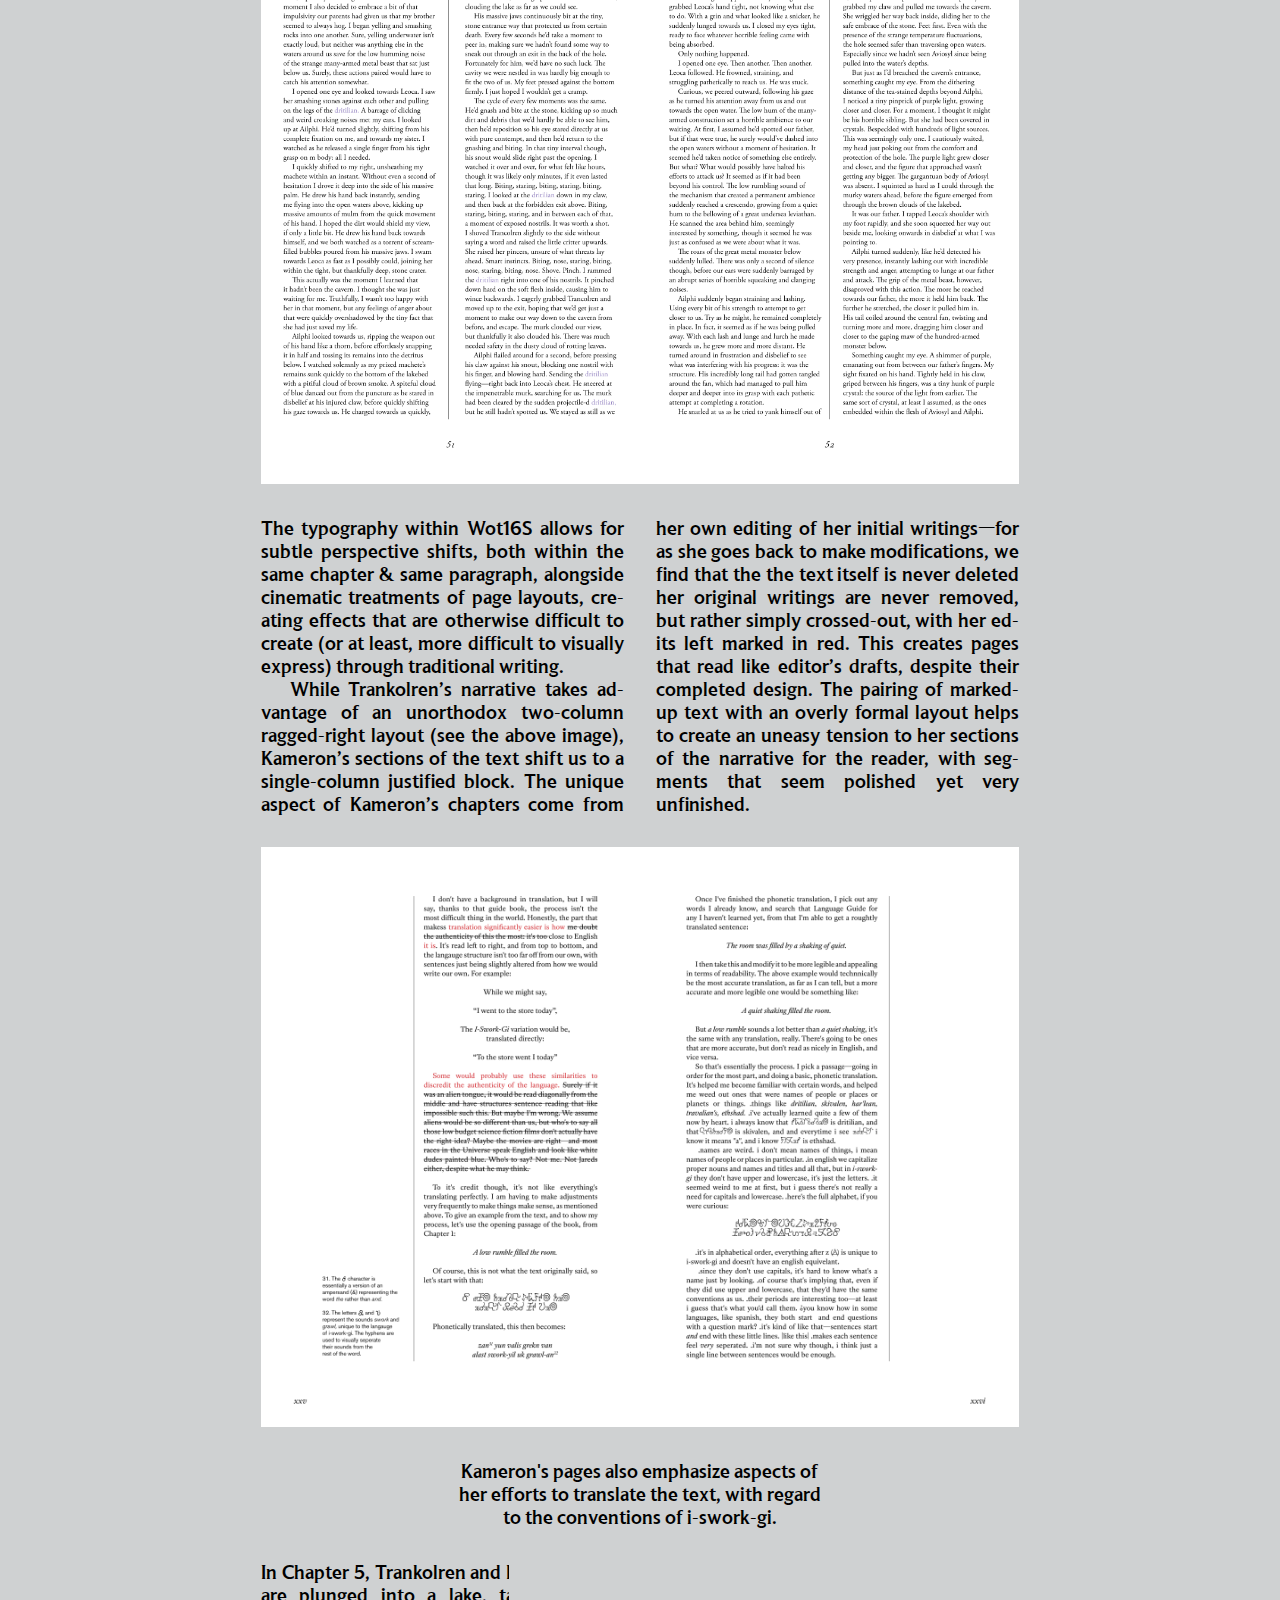
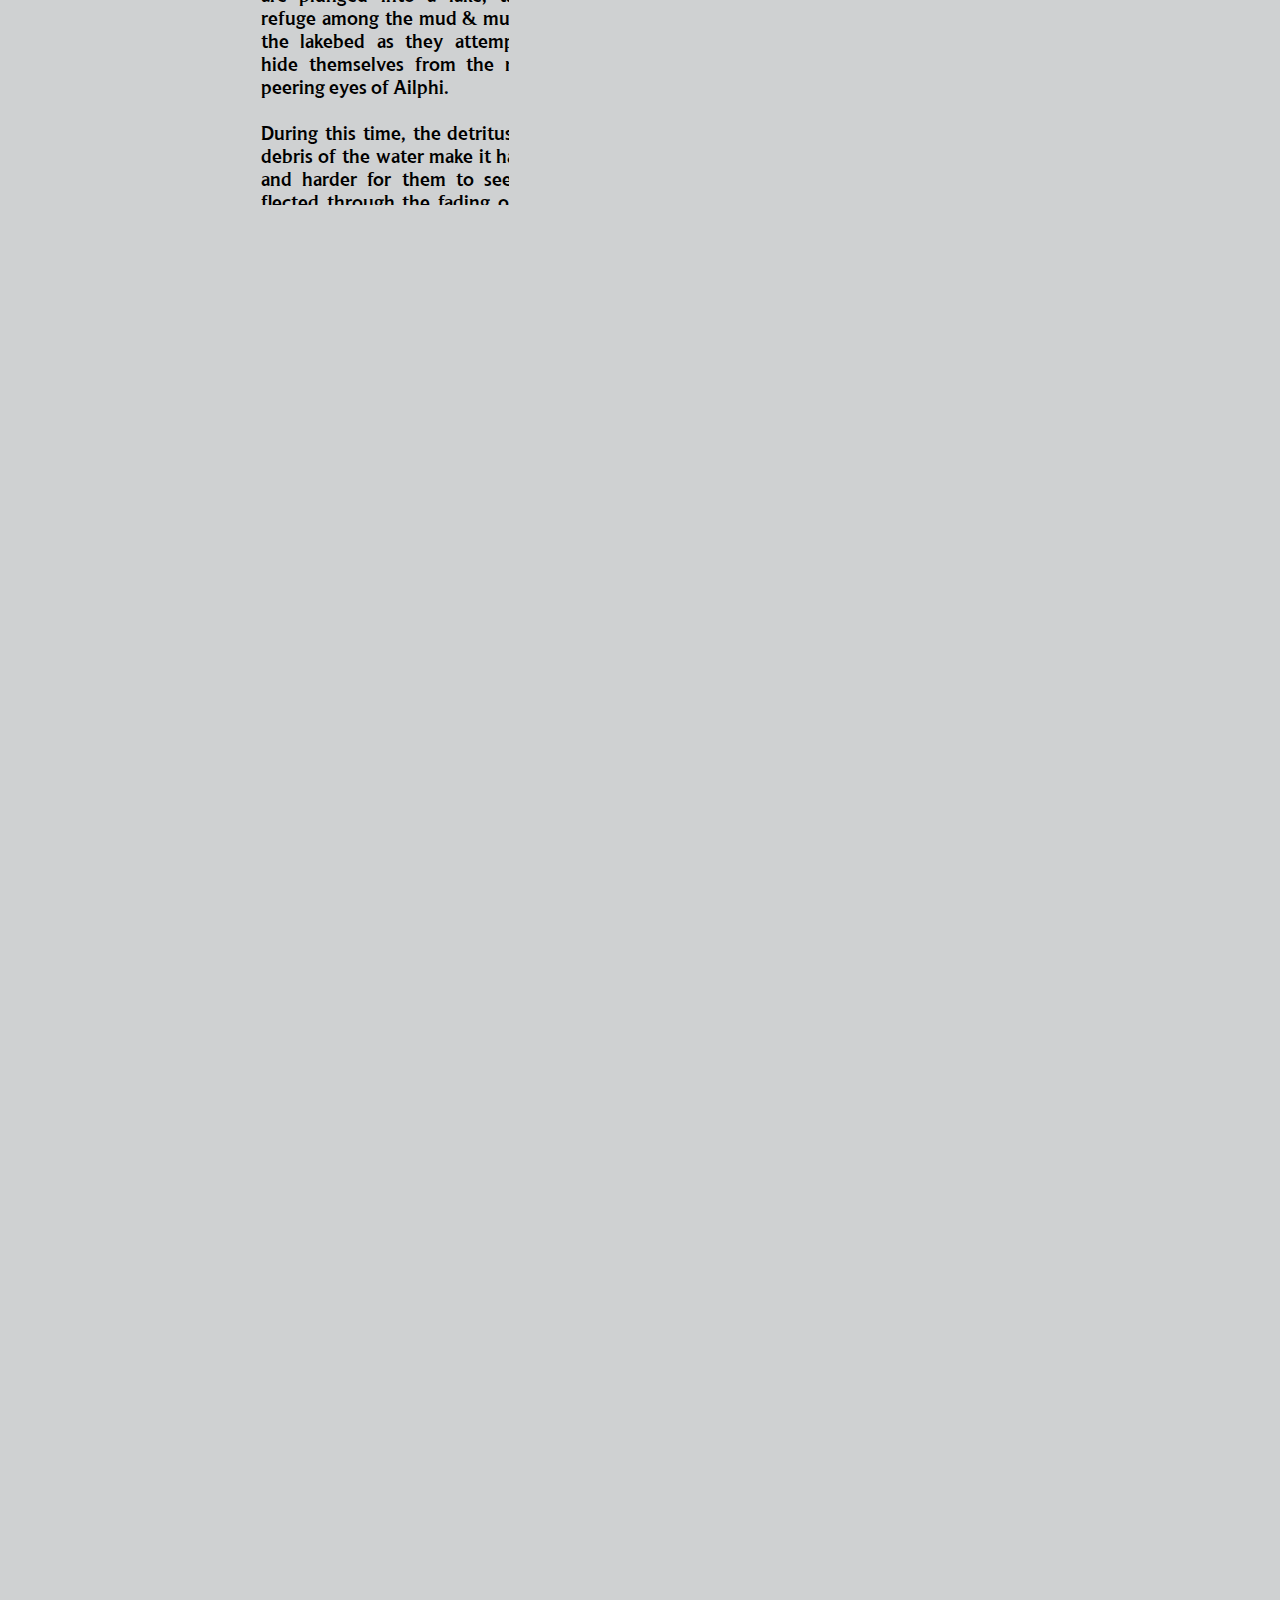
==== commit 49f7349a: "Added caption to image and resized it" ====
--- a/index.html
+++ b/index.html
@@ -78,6 +78,8 @@
 
         <div class='content-double'>
             <img src='assets/images/wander1.png' alt='Aviosyl & Ailphi' style='width:100%;'>
+            <br>
+            <p style='text-align: center; font-family: LTInstitute, serif;'>Aviosyl & Ailphi</p>
             <p style='text-align: right'>embedded with glowing, purple crystals.</p>
         </div>
 
--- a/style.css
+++ b/style.css
@@ -30,6 +30,13 @@
     src: url('assets/typefaces/LTMuseum-MediumItalic.ttf') format('truetype');
     font-weight: normal;
     font-style: italic;
+}
+
+@font-face {
+    font-family: LTInstitute;
+    src: url('assets/typefaces/LTInstitute-1.otf');
+    font-weight: normal;
+    font-style: normal;
 }
 /*endregion*/
 
